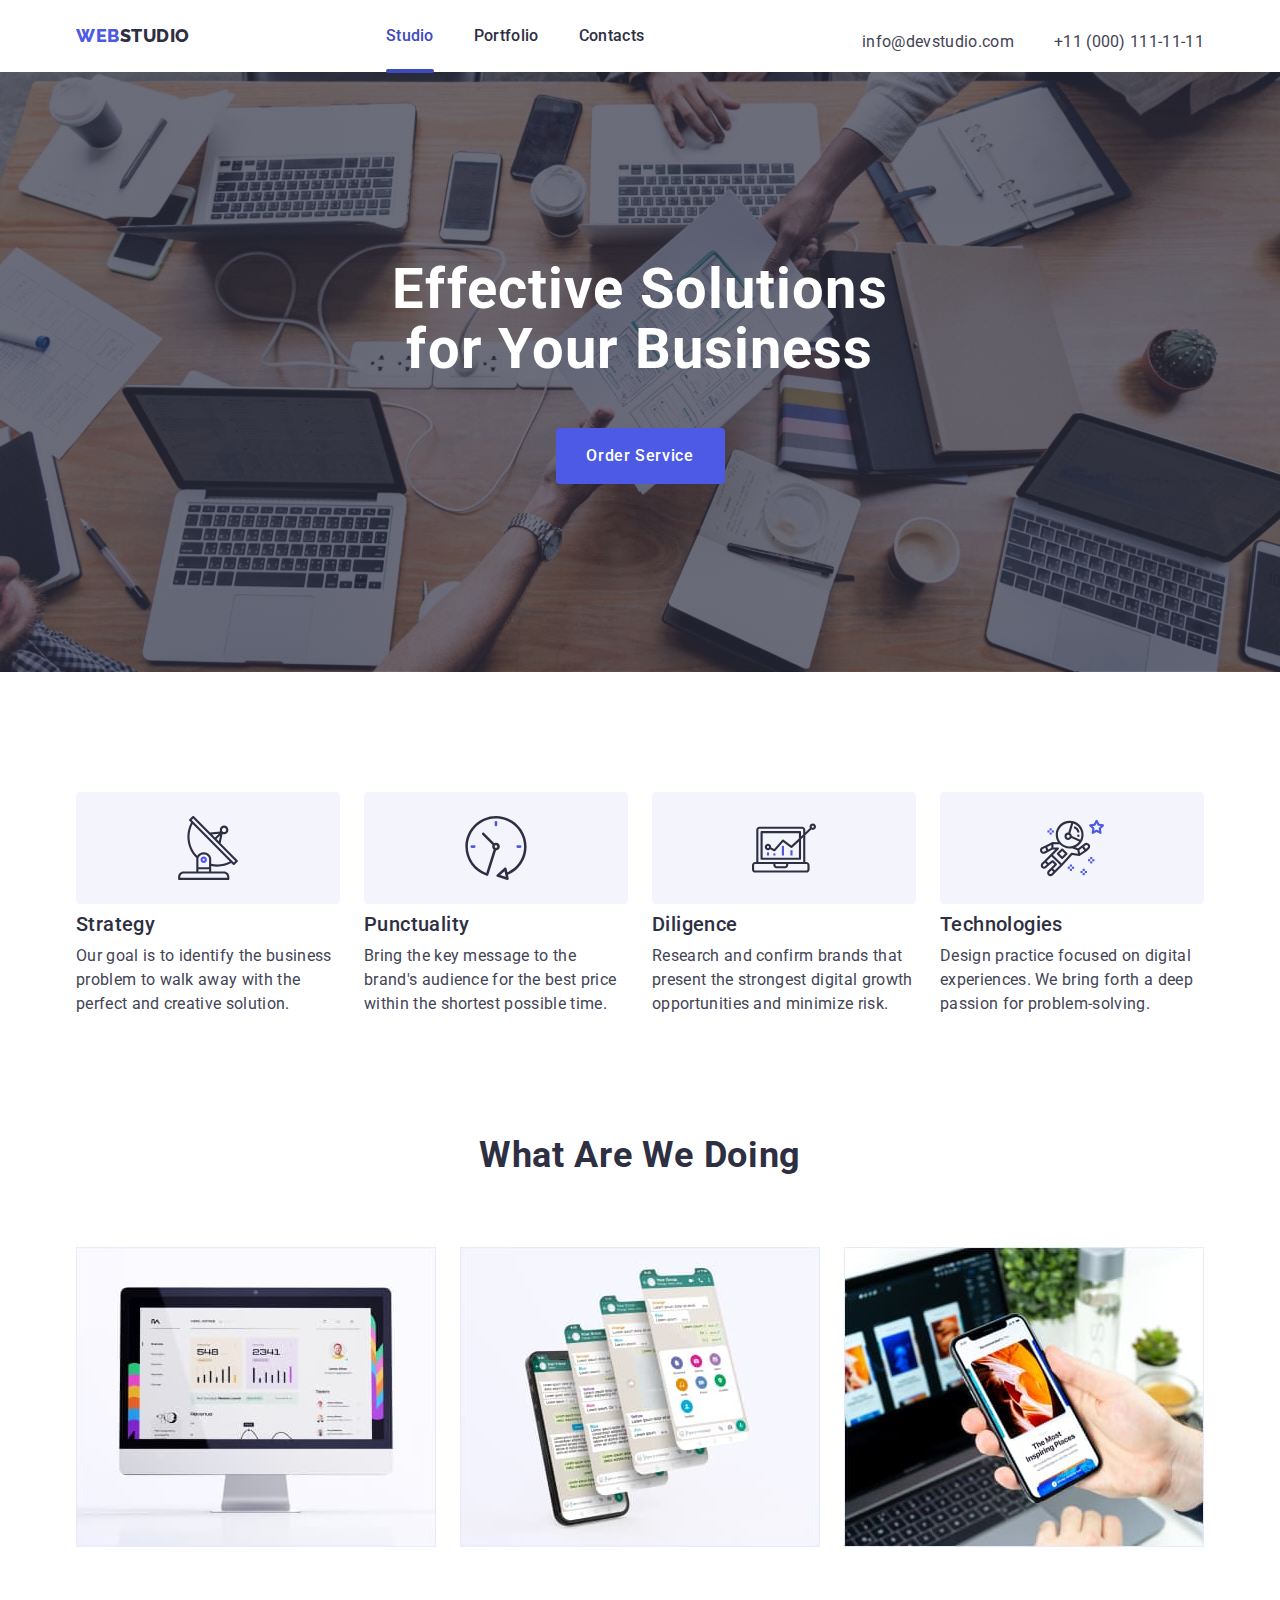
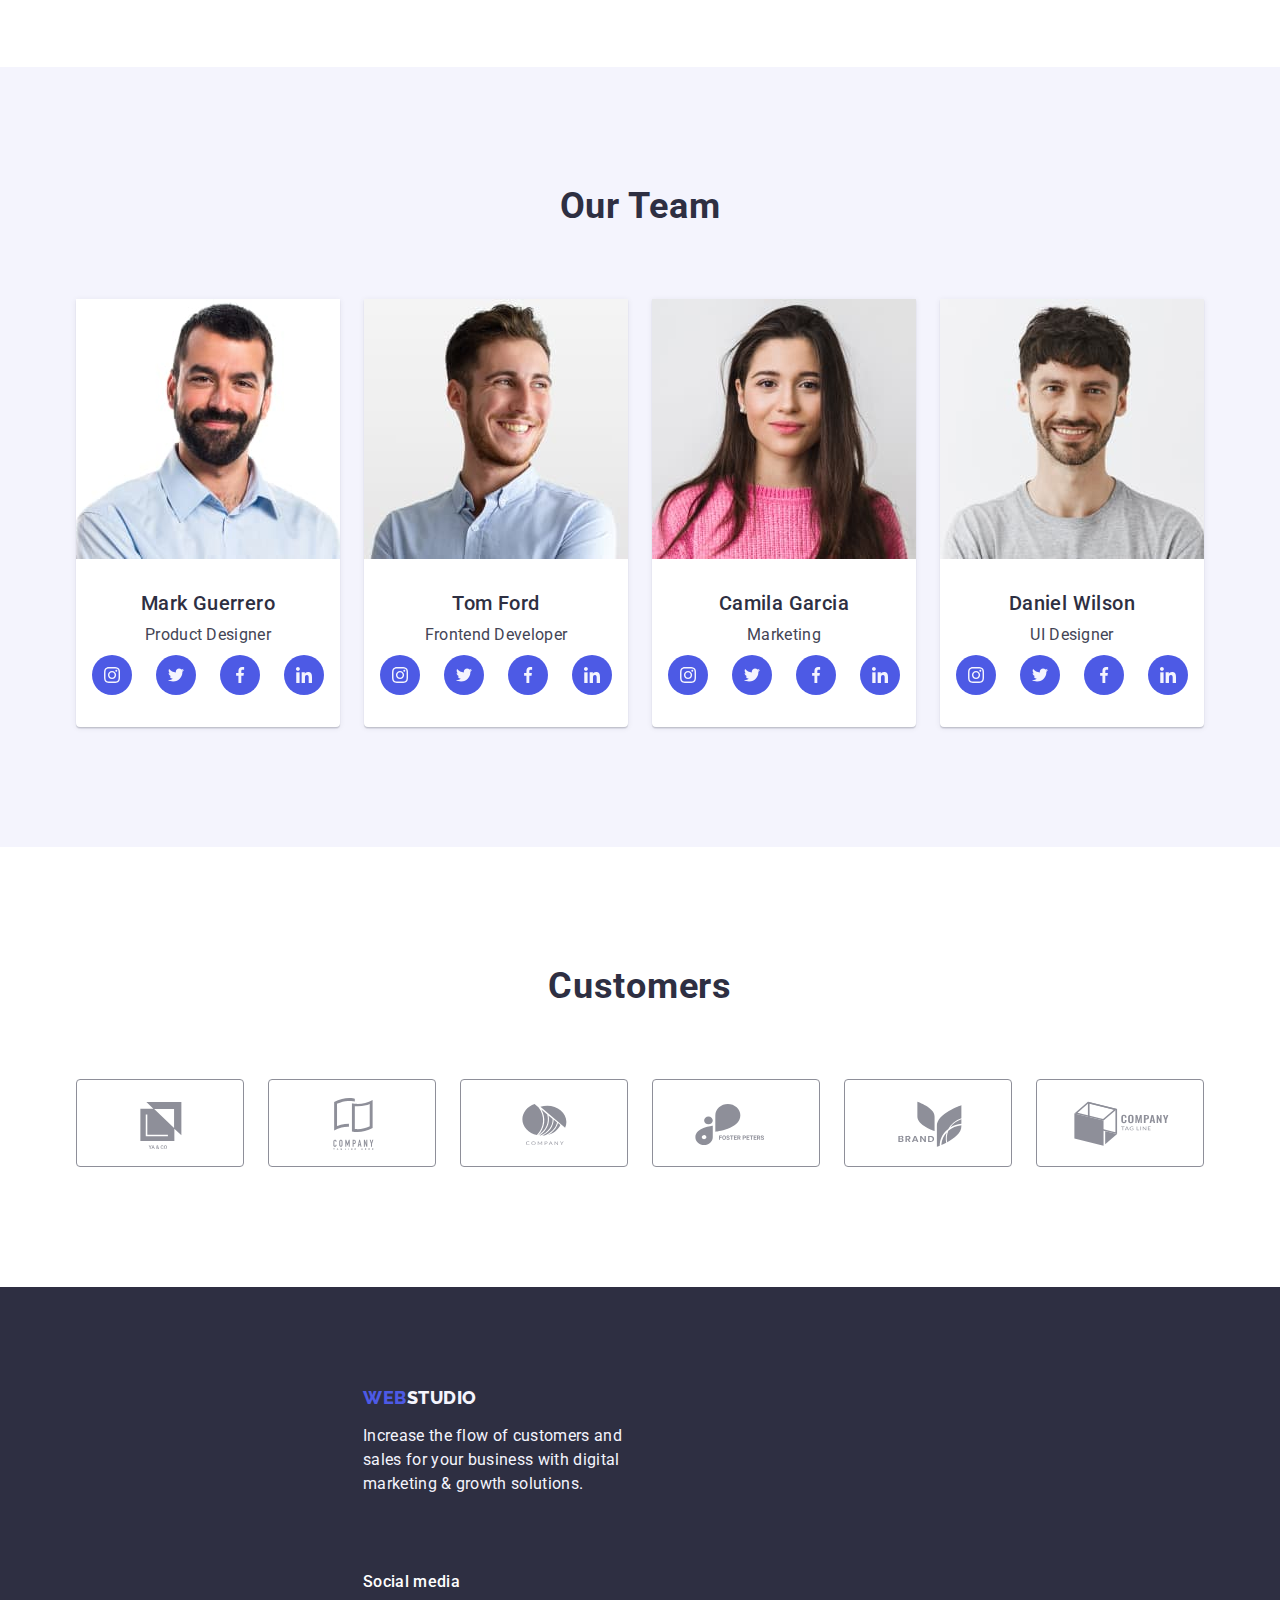
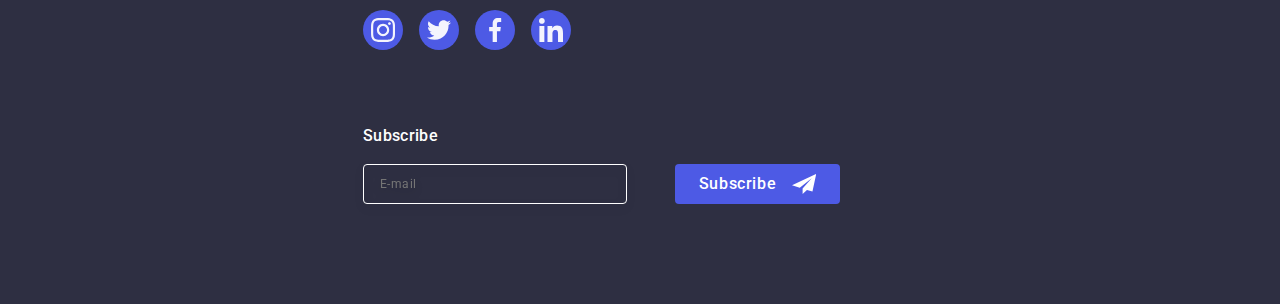
==== index.html @ 724fe76b "Main rep" ====
<!DOCTYPE html>
<html lang="en">
  <head>
    <meta charset="UTF-8" />
    <meta http-equiv="X-UA-Compatible" content="IE=edge" />
    <meta name="viewport" content="width=device-width, initial-scale=1.0" />
    <title>Studio</title>
    <link rel="preconnect" href="https://fonts.googleapis.com" />
    <link rel="preconnect" href="https://fonts.gstatic.com" crossorigin />
    <link
      href="https://fonts.googleapis.com/css2?family=Raleway:wght@800&family=Roboto:wght@400;500;700;900&display=swap"
      rel="stylesheet"
    />
    <link
      rel="stylesheet"
      href="https://cdnjs.cloudflare.com/ajax/libs/modern-normalize/1.1.0/modern-normalize.min.css"
    />
    <link rel="stylesheet" href="./css/style.css" />
  </head>
  <body>
    <!-- header  -->
    <header class="page-header">
      <div class="container page-header-container">
        <nav class="page-nav">
          <a href="./index.html" class="link logo"
            >Web<span class="part-logo">Studio</span></a
          >
          <ul class="list menu">
            <li class="menu-item">
              <a href="./index.html" class="link menu-link current">Studio</a>
            </li>
            <li class="menu-item">
              <a href="./portfolio.html" class="link menu-link">Portfolio</a>
            </li>
            <li class="menu-item">
              <a href="" class="link menu-link">Contacts</a>
            </li>
          </ul>
        </nav>
        <button
          type="button"
          class="mobile-menu-open-btn js-open-menu"
          aria-expanded="false"
          width="32"
          height="22"
        >
          <svg class="mobile-menu-open-btn-icon" width="32" height="22">
            <use href="./images/icons.svg#icon-openicon"></use>
          </svg>
        </button>
        <address class="contacts">
          <ul class="list page-contacts">
            <li class="menu-contact-item">
              <a href="mailto:info@devstudio.com" class="link menu-contact-link"
                >info@devstudio.com</a
              >
            </li>
            <li class="menu-contact-item">
              <a href="tel:+110001111111" class="link menu-contact-link"
                >+11 (000) 111-11-11</a
              >
            </li>
          </ul>
        </address>
      </div>
    </header>
    <div class="container mobile-menu js-menu-container">
      <div class="mobile-menu-container">
        <button
          class="mobile-menu-close-btn js-close-menu"
          width="24"
          heigh="24"
        >
          <svg class="mobile-menu-close-icon" width="8" heigh="8">
            <use href="/images/icons.svg#icon-cross"></use>
          </svg>
        </button>
        <div class="mobile-menu-nav">
          <ul class="list mobile-menu-head">
            <li class="mobile-menu-item">
              <a href="./index.html" class="link mobile-menu-link">Studio</a>
            </li>
            <li class="mobile-menu-item">
              <a href="./portfolio.html" class="link mobile-menu-link"
                >Portfolio</a
              >
            </li>
            <li class="mobile-menu-item">
              <a href="" class="link mobile-menu-link">Contacts</a>
            </li>
          </ul>
          <ul class="list mobile-page-contacts">
            <li class="mobile-menu-contact-item">
              <a
                href="tel:+110001111111"
                class="link mobile-menu-contact-tel-link"
                >+11 (000) 111-11-11</a
              >
            </li>
            <li class="mobile-menu-contact-item">
              <a
                href="mailto:info@devstudio.com"
                class="link mobile-menu-contact-mail-link"
                >info@devstudio.com</a
              >
            </li>
          </ul>
          <ul class="mobile-social-list list">
            <li class="mobile-social-list-item">
              <a href="" class="mobile-social-list-link">
                <svg class="mobile-social-list-icon" width="16" height="16">
                  <use href="./images/icons.svg#icon-instagram"></use>
                </svg>
              </a>
            </li>
            <li class="mobile-social-list-item">
              <a href="" class="mobile-social-list-link">
                <svg class="mobile-social-list-icon" width="16" height="16">
                  <use href="./images/icons.svg#icon-twitter"></use>
                </svg>
              </a>
            </li>
            <li class="mobile-social-list-item">
              <a href="" class="mobile-social-list-link">
                <svg class="mobile-social-list-icon" width="16" height="16">
                  <use href="./images/icons.svg#icon-facebook"></use>
                </svg>
              </a>
            </li>
            <li class="mobile-social-list-item">
              <a href="" class="mobile-social-list-link">
                <svg class="mobile-social-list-icon" width="16" height="16">
                  <use href="./images/icons.svg#icon-linkedin"></use>
                </svg>
              </a>
            </li>
          </ul>
        </div>
      </div>
    </div>
    <main class="main-part">
      <!-- hero section  -->

      <section class="hero-section">
        <div class="container page-hero-section">
          <h1 class="main-head">Effective Solutions for Your Business</h1>
          <button type="button" data-modal-open class="modal-button-main">
            Order Service
          </button>
        </div>
      </section>

      <!-- features section  -->

      <section class="second-head section">
        <div class="container features-container">
          <h2 class="sec-head visually-hidden">Our Features</h2>
          <ul class="list features-list">
            <li class="features-list-item">
              <div class="features-list-container">
                <svg class="features-icon" width="64" height="64">
                  <use href="./images/icons.svg#icon-antenna"></use>
                </svg>
              </div>
              <h3 class="list-head">Strategy</h3>
              <p class="text-descr">
                Our goal is to identify the business problem to walk away with
                the perfect and creative solution.
              </p>
            </li>
            <li class="features-list-item">
              <div class="features-list-container">
                <svg class="features-icon" width="64" height="64">
                  <use href="./images/icons.svg#icon-clock"></use>
                </svg>
              </div>
              <h3 class="list-head">Punctuality</h3>
              <p class="text-descr">
                Bring the key message to the brand's audience for the best price
                within the shortest possible time.
              </p>
            </li>
            <li class="features-list-item">
              <div class="features-list-container">
                <svg class="features-icon" width="64" height="64">
                  <use href="./images/icons.svg#icon-diagram"></use>
                </svg>
              </div>
              <h3 class="list-head">Diligence</h3>
              <p class="text-descr">
                Research and confirm brands that present the strongest digital
                growth opportunities and minimize risk.
              </p>
            </li>

            <li class="features-list-item">
              <div class="features-list-container">
                <svg class="features-icon" width="64" height="64">
                  <use href="./images/icons.svg#icon-astronaut"></use>
                </svg>
              </div>
              <h3 class="list-head">Technologies</h3>
              <p class="text-descr">
                Design practice focused on digital experiences. We bring forth a
                deep passion for problem-solving.
              </p>
            </li>
          </ul>
        </div>
      </section>

      <!-- What are we doing section  -->

      <section class="occup-section">
        <div class="container page-occup-list">
          <h2 class="sec-head">What are we doing</h2>
          <ul class="list occup-list">
            <li class="occup-list-item">
              <img
                srcset="
                  ./images/ouractions/Rectangle71.jpg    1x,
                  ./images/ouractions/Rectangle71@2x.jpg 2x
                "
                src="./images/ouractions/Rectangle71.jpg"
                alt="cmputer with diagrams"
                width="360"
                height="300"
              />
            </li>
            <li class="occup-list-item">
              <img
                srcset="
                  ./images/ouractions/img2.jpg    1x,
                  ./images/ouractions/img2@2x.jpg 2x
                "
                src="./images/ouractions/img2.jpg"
                alt="smartphone with chats"
                width="360"
                height="300"
              />
            </li>
            <li class="occup-list-item">
              <img
                srcset="
                  ./images/ouractions/img3.jpg    1x,
                  ./images/ouractions/img3@2x.jpg 2x
                "
                src="./images/ouractions/img3.jpg"
                alt="smartphone and laptop"
                width="360"
                height="300"
              />
            </li>
          </ul>
        </div>
      </section>

      <!-- Our Team section -->

      <section class="team-section section">
        <div class="container page-team-section">
          <h2 class="sec-head">Our Team</h2>
          <ul class="list team-list">
            <li class="team-list-item">
              <img
                srcset="./images/ourteam/MarkGuerrero@2x.jpg 2x"
                src="./images/ourteam/MarkGuerrero.jpg"
                class="team-list-img"
                alt="our product designer"
                width="264"
                height="260"
              />
              <div class="team-list-text">
                <h3 class="head-list">Mark Guerrero</h3>
                <p class="text-dscr">Product Designer</p>
                <ul class="social-list list">
                  <li class="social-list-item">
                    <a href="" class="social-list-link">
                      <svg class="social-list-icon" width="16" height="16">
                        <use href="./images/icons.svg#icon-instagram"></use>
                      </svg>
                    </a>
                  </li>
                  <li class="social-list-item">
                    <a href="" class="social-list-link">
                      <svg class="social-list-icon" width="16" height="16">
                        <use href="./images/icons.svg#icon-twitter"></use>
                      </svg>
                    </a>
                  </li>
                  <li class="social-list-item">
                    <a href="" class="social-list-link">
                      <svg class="social-list-icon" width="16" height="16">
                        <use href="./images/icons.svg#icon-facebook"></use>
                      </svg>
                    </a>
                  </li>
                  <li class="social-list-item">
                    <a href="" class="social-list-link">
                      <svg class="social-list-icon" width="16" height="16">
                        <use href="./images/icons.svg#icon-linkedin"></use>
                      </svg>
                    </a>
                  </li>
                </ul>
              </div>
            </li>
            <li class="team-list-item">
              <img
                srcset="./images/ourteam/TomFord@2x.jpg 2x"
                src="./images/ourteam/TomFord.jpg"
                class="team-list-img"
                alt="our frontend developer"
                width="264"
                height="260"
              />
              <div class="team-list-text">
                <h3 class="head-list">Tom Ford</h3>
                <p class="text-dscr">Frontend Developer</p>
                <ul class="social-list list">
                  <li class="social-list-item">
                    <a href="" class="social-list-link">
                      <svg class="social-list-icon" width="16" height="16">
                        <use href="./images/icons.svg#icon-instagram"></use>
                      </svg>
                    </a>
                  </li>
                  <li class="social-list-item">
                    <a href="" class="social-list-link">
                      <svg class="social-list-icon" width="16" height="16">
                        <use href="./images/icons.svg#icon-twitter"></use>
                      </svg>
                    </a>
                  </li>
                  <li class="social-list-item">
                    <a href="" class="social-list-link">
                      <svg class="social-list-icon" width="16" height="16">
                        <use href="./images/icons.svg#icon-facebook"></use>
                      </svg>
                    </a>
                  </li>
                  <li class="social-list-item">
                    <a href="" class="social-list-link">
                      <svg class="social-list-icon" width="16" height="16">
                        <use href="./images/icons.svg#icon-linkedin"></use>
                      </svg>
                    </a>
                  </li>
                </ul>
              </div>
            </li>
            <li class="team-list-item">
              <img
                srcset="./images/ourteam/CamilaGarcia@2x.jpg 2x"
                src="./images/ourteam/CamilaGarcia.jpg"
                class="team-list-img"
                alt="our marketing worker"
                width="264"
                height="260"
              />
              <div class="team-list-text">
                <h3 class="head-list">Camila Garcia</h3>
                <p class="text-dscr">Marketing</p>
                <ul class="social-list list">
                  <li class="social-list-item">
                    <a href="" class="social-list-link">
                      <svg class="social-list-icon" width="16" height="16">
                        <use href="./images/icons.svg#icon-instagram"></use>
                      </svg>
                    </a>
                  </li>
                  <li class="social-list-item">
                    <a href="" class="social-list-link">
                      <svg class="social-list-icon" width="16" height="16">
                        <use href="./images/icons.svg#icon-twitter"></use>
                      </svg>
                    </a>
                  </li>
                  <li class="social-list-item">
                    <a href="" class="social-list-link">
                      <svg class="social-list-icon" width="16" height="16">
                        <use href="./images/icons.svg#icon-facebook"></use>
                      </svg>
                    </a>
                  </li>
                  <li class="social-list-item">
                    <a href="" class="social-list-link">
                      <svg class="social-list-icon" width="16" height="16">
                        <use href="./images/icons.svg#icon-linkedin"></use>
                      </svg>
                    </a>
                  </li>
                </ul>
              </div>
            </li>
            <li class="team-list-item">
              <img
                srcset="./images/ourteam/DanielWilson@2x.jpg 2x"
                src="./images/ourteam/DanielWilson.jpg"
                class="team-list-img"
                alt="our UI designer"
                width="264"
                height="260"
              />
              <div class="team-list-text">
                <h3 class="head-list">Daniel Wilson</h3>
                <p class="text-dscr">UI Designer</p>
                <ul class="social-list list">
                  <li class="social-list-item">
                    <a href="" class="social-list-link">
                      <svg class="social-list-icon" width="16" height="16">
                        <use href="./images/icons.svg#icon-instagram"></use>
                      </svg>
                    </a>
                  </li>
                  <li class="social-list-item">
                    <a href="" class="social-list-link">
                      <svg class="social-list-icon" width="16" height="16">
                        <use href="./images/icons.svg#icon-twitter"></use>
                      </svg>
                    </a>
                  </li>
                  <li class="social-list-item">
                    <a href="" class="social-list-link">
                      <svg class="social-list-icon" width="16" height="16">
                        <use href="./images/icons.svg#icon-facebook"></use>
                      </svg>
                    </a>
                  </li>
                  <li class="social-list-item">
                    <a href="" class="social-list-link">
                      <svg class="social-list-icon" width="16" height="16">
                        <use href="./images/icons.svg#icon-linkedin"></use>
                      </svg>
                    </a>
                  </li>
                </ul>
              </div>
            </li>
          </ul>
        </div>

        <!-- Customer setion -->
      </section>
      <section class="section customer-container">
        <div class="container">
          <h2 class="sec-head">Customers</h2>
          <ul class="customer-list list">
            <li class="customer-list-item">
              <a href="" class="customer-list-link">
                <svg class="logo-svg" width="104" height="56">
                  <use href="./images/icons.svg#icon-logo-yago"></use>
                </svg>
              </a>
            </li>
            <li class="customer-list-item">
              <a href="" class="customer-list-link">
                <svg class="logo-svg" width="104" height="56">
                  <use href="./images/icons.svg#icon-logo-taglinehere"></use>
                </svg>
              </a>
            </li>
            <li class="customer-list-item">
              <a href="" class="customer-list-link">
                <svg class="logo-svg" width="104" height="56">
                  <use href="./images/icons.svg#icon-Logo-company"></use>
                </svg>
              </a>
            </li>
            <li class="customer-list-item">
              <a href="" class="customer-list-link">
                <svg class="logo-svg" width="104" height="56">
                  <use href="./images/icons.svg#icon-Logo-fosterpeters"></use>
                </svg>
              </a>
            </li>
            <li class="customer-list-item">
              <a href="" class="customer-list-link">
                <svg class="logo-svg" width="104" height="56">
                  <use href="./images/icons.svg#icon-Logo-brand"></use>
                </svg>
              </a>
            </li>
            <li class="customer-list-item">
              <a href="" class="customer-list-link">
                <svg class="logo-svg" width="104" height="56">
                  <use href="./images/icons.svg#icon-Logo-tagline"></use>
                </svg>
              </a>
            </li>
          </ul>
        </div>
      </section>
    </main>

    <!-- footer with logo -->

    <footer class="footer-section">
      <div class="container footer-container">
        <div class="page-footer-section">
          <a href="./index.html" class="link logo-footer"
            >Web<span class="part-logo-footer">Studio</span></a
          >
          <p class="text-descr-footer color-footer">
            Increase the flow of customers and sales for your business with
            digital marketing & growth solutions.
          </p>
        </div>
        <div class="second-container-footer">
          <p class="second-text-footer">Social media</p>
          <ul class="social-list list">
            <li class="social-list-item">
              <a href="" class="social-list-link">
                <svg class="social-list-icon" width="24" height="24">
                  <use href="./images/icons.svg#icon-instagram"></use>
                </svg>
              </a>
            </li>
            <li class="social-list-item">
              <a href="" class="social-list-link">
                <svg class="social-list-icon" width="24" height="24">
                  <use href="./images/icons.svg#icon-twitter"></use>
                </svg>
              </a>
            </li>
            <li class="social-list-item">
              <a href="" class="social-list-link">
                <svg class="social-list-icon" width="24" height="24">
                  <use href="./images/icons.svg#icon-facebook"></use>
                </svg>
              </a>
            </li>
            <li class="social-list-item">
              <a href="" class="social-list-link">
                <svg class="social-list-icon" width="24" height="24">
                  <use href="./images/icons.svg#icon-linkedin"></use>
                </svg>
              </a>
            </li>
          </ul>
        </div>
        <div class="footer-form-cont">
          <p class="footer-form-field-descr">Subscribe</p>
          <form class="footer-form">
            <label class="footer-form-field-wrap" for="user-mail">
              <input
                id="user-mail"
                class="footer-form-input"
                type="email"
                name="user-mail"
                required
                placeholder="E-mail"
              />
            </label>
            <button class="footer-form-submit-but" type="submit">
              Subscribe
              <svg class="footer-form-button-icon" width="24" height="24">
                <use href="./images/icons.svg#icon-send"></use>
              </svg>
            </button>
          </form>
        </div>
      </div>
    </footer>

    <!-- Modal window  -->

    <div class="backdrop is-hidden" data-modal>
      <div class="modal">
        <button type="button" data-modal-close class="modal-window-button">
          <svg class="modal-close-svg" width="8" height="8">
            <use href="./images/icons.svg#icon-cross"></use>
          </svg>
        </button>
        <p class="modal-header">
          Leave your contacts and we will call you back
        </p>
        <form class="contact-form">
          <div class="contact-form-wrp">
            <label class="contact-form-field-wrap" for="user-name">Name</label>
            <div class="contact-form-field-descr">
              <input
                id="user-name"
                class="contact-form-input"
                type="text"
                name="user-name"
                required
                pattern="[a-zA-Zа-яА-ЯіІїЇґҐєЄ']+"
              />
              <svg class="contact-form-icon" width="18" height="24">
                <use href="./images/icons.svg#icon-name"></use>
              </svg>
            </div>
          </div>
          <div class="contact-form-wrp">
            <label class="contact-form-field-wrap" for="user-tel">Phone</label>
            <div class="contact-form-field-descr">
              <input
                id="user-tel"
                class="contact-form-input"
                type="tel"
                name="user-tel"
                pattern="[0-9]{3}-[0-9]{3}-[0-9]{2}-[0-9]{2}"
                title="xxx-xxx-xx-xx"
              />
              <svg class="contact-form-icon" width="18" height="24">
                <use href="./images/icons.svg#icon-phone"></use>
              </svg>
            </div>
          </div>
          <div class="contact-form-wrp">
            <label class="contact-form-field-wrap" for="user-email"
              >Email</label
            >
            <div class="contact-form-field-descr">
              <input
                id="user-email"
                class="contact-form-input"
                type="email"
                name="user-email"
                required
              />
              <svg class="contact-form-icon" width="18" height="24">
                <use href="./images/icons.svg#icon-email"></use>
              </svg>
            </div>
          </div>
          <div class="contact-form-comment-wrp">
            <label class="contact-form-field-wrap" for="user-comment"
              >Comment</label
            >
            <textarea
              class="contact-form-message"
              id="user-comment"
              name="user-comment"
              placeholder="Text input"
            ></textarea>
          </div>
          <div class="contact-form-field-descr">
            <input
              class="contact-form-checkbox visually-hidden"
              id="user-privacy"
              type="checkbox"
              name="user-privacy"
              value="true"
              required
            />
            <label for="user-privacy" class="contact-form-checkbox-wrap">
              <span class="contact-form-checkbox-text">
                <svg class="contact-form-check-icon" width="10" height="8">
                  <use
                    class="contact-form-check-mark-icon"
                    href="./images/icons.svg#icon-check"
                  ></use>
                </svg>
              </span>
              I accept the terms and conditions of the
              <a class="policy-link" href="#"> Privacy Policy</a>
            </label>
          </div>
          <button class="contact-form-submit-but" type="submit">Send</button>
        </form>
      </div>
    </div>
    <script src="js/modal.js"></script>
    <script src="js/mobile-menu.js"></script>
  </body>
</html>
---- css/style.css ----
:root {
  --head-color: #2e2f42;
  --text-color: #434455;
  --sub-text-color: #8e8f99;
  --primary-brand-color: #4d5ae5;
  --pressed-state-color: #404bbf;
  --light-back-color: #f4f4fd;
  --modal-background-color: #fcfcfc;
  --white-color: #ffffff;
  --Green-hover: #31d0aa;
  --modal-window-button: #e7e9fc;
}

.visually-hidden {
  position: absolute;
  width: 1px;
  height: 1px;
  margin: -1px;
  padding: 0;
  overflow: hidden;
  border: 0;
  clip: rect(0 0 0 0);
}

.list {
  list-style: none;
}

.link {
  text-decoration: none;
}

button {
  cursor: pointer;
}

h1,
h2,
h3,
h4,
h5,
h6,
p {
  margin-top: 0;
  margin-bottom: 0;
}

ul,
ol {
  margin-top: 0;
  margin-bottom: 0;
  padding-left: 0;
}

img {
  display: block;
}

.container {
  padding-right: 15px;
  padding-left: 15px;
}

@media screen and (max-width: 767px) {
  .container {
    width: 428px;
    padding-left: 16px;
    padding-right: 16px;
    margin-right: auto;
    margin-left: auto;
  }

  .section {
    padding-top: 96px;
    padding-bottom: 96px;
  }
}

@media screen and (min-width: 768px) {
  .container {
    width: 768px;
    padding-right: 16px;
    padding-left: 16px;
  }

  .section {
    padding-top: 96px;
    padding-bottom: 96px;
  }
}

@media screen and (min-width: 1158px) {
  .container {
    width: 1158px;
    padding-right: 15px;
    padding-left: 15px;
  }

  .section {
    padding-top: 120px;
    padding-bottom: 120px;
  }
}

.container {
  margin-left: auto;
  margin-right: auto;
}

body {
  font-family: "Roboto", sans-serif;
  background-color: var(--white-color);
  color: var(--text-color);
}
.is-hidden {
  opacity: 0;
  visibility: hidden;
  pointer-events: none;
}

/* Header  */

@media screen and (max-width: 767px) {
  /* Header  */

  .menu {
    display: none;
  }

  .mobile-menu-container {
    position: relative;
  }

  .mobile-menu-open-btn {
    stroke: var(--head-color);
    display: flex;
    justify-content: center;
    align-items: center;
    border: none;
    padding: 0;
    margin: 0;
    background-color: transparent;
    line-height: 0;
  }

  .mobile-menu.is-open {
    opacity: 1;
    visibility: visible;
    pointer-events: auto;
  }

  .mobile-menu-close-btn {
    position: absolute;
    top: 24px;
    right: 23px;
    display: flex;
    align-items: center;
    justify-content: center;
    width: 24px;
    height: 24px;
    border: 1px solid var(--head-color);
    border-radius: 50%;
    background-color: var(--modal-window-button);
    padding: 0;
  }

  .mobile-menu {
    position: fixed;
    top: 0;
    right: 0;
    width: 100%;
    height: 100%;
    background-color: var(--white-color);
    opacity: 0;
    visibility: hidden;
    pointer-events: none;
  }

  .contacts {
    display: none;
  }

  .logo {
    font-family: "Raleway", sans-serif;
    font-weight: 800;
    font-size: 18px;
    line-height: 1.17;
    letter-spacing: 0.03em;
    text-transform: uppercase;

    color: var(--primary-brand-color);
  }

  .part-logo {
    color: var(--head-color);
  }

  .mobile-menu-link {
    font-weight: 500;
    font-size: 36px;
    line-height: 1.28;
    letter-spacing: 0.02em;
    color: var(--head-color);
    display: block;
    padding-bottom: 24px;
    position: relative;
    transition: color 250ms cubic-bezier(0.4, 0, 0.2, 1);
  }

  .mobile-menu-link:hover,
  .mobile-menu-link:focus {
    color: var(--pressed-state-color);
  }

  .menu-contact-link {
    font-style: normal;
    font-size: 36px;
    line-height: 1.28;
    letter-spacing: 0.02em;
    transition: color 250ms cubic-bezier(0.4, 0, 0.2, 1);
    color: var(--text-color);
  }

  .menu-contact-link:hover,
  .menu-contact-link:focus {
    color: var(--pressed-state-color);
  }

  .mobile-menu-head {
    padding-top: 80px;
    padding-left: 40px;
  }
  .mobile-menu-contact-mail-link {
    font-family: "Roboto";
    font-style: normal;
    font-weight: 500;
    font-size: 20px;
    line-height: 1.2;
    letter-spacing: 0.02em;

    color: var(--text-color);
  }

  .mobile-menu-contact-item {
    margin-top: 40px;
  }

  .mobile-menu-contact-tel-link {
    font-family: "Roboto";
    font-style: normal;
    font-weight: 700;
    font-size: 36px;
    line-height: 1.11;
    letter-spacing: 0.02em;

    color: var(--primary-brand-color);
  }

  .mobile-social-list {
    display: flex;
    gap: 56px;
  }

  .mobile-page-contacts {
    margin-top: 284px;
    padding-left: 40px;
  }

  .mobile-social-list {
    margin-top: 48px;
    padding-left: 40px;
    gap: 56px;
  }

  .mobile-social-list-icon {
    fill: var(--light-back-color);
  }

  .mobile-social-list-link {
    display: flex;
    justify-content: center;
    align-items: center;
    width: 40px;
    height: 40px;
    border-radius: 50%;
    background-color: var(--primary-brand-color);
    transition: background-color 250ms cubic-bezier(0.4, 0, 0.2, 1);
  }

  /* Hero section  */

  .hero-section {
    background-image: linear-gradient(
        rgba(46, 47, 66, 0.7),
        rgba(46, 47, 66, 0.7)
      ),
      url(/images/hero/bg-mobile.jpg);
    margin-right: auto;
    margin-left: auto;
    background-repeat: no-repeat;
    background-size: cover;
    background-position: center;
    background-color: var(--head-color);
    padding-top: 112px;
    padding-bottom: 112px;
    padding: 112px 0;
    max-width: 1440px;
    max-height: 432px;
  }

  .main-head {
    text-align: center;
    font-weight: 700;
    font-size: 36px;
    line-height: 1.11;
    letter-spacing: 0.02em;
    max-width: 320px;
    margin-left: auto;
    margin-right: auto;

    color: var(--white-color);
  }

  .modal-button-main {
    background-color: var(--primary-brand-color);
    color: var(--white-color);
    font-family: "Roboto", sans-serif;
    font-weight: 500;
    font-size: 16px;
    line-height: 1.5;
    letter-spacing: 0.04em;
    cursor: pointer;
    display: block;
    text-align: center;
    border: none;
    min-width: 169px;
    height: 56px;
    margin-left: auto;
    margin-right: auto;
    margin-top: 88px;
    border-radius: 4px;
    box-shadow: 0px 4px 4px rgba(0, 0, 0, 0.15);
    transition-property: background-color;
    transition-duration: 250ms;
    transition-timing-function: cubic-bezier(0.4, 0, 0.2, 1);
  }

  .modal-button-main:hover,
  .modal-button-main:focus {
    background-color: var(--pressed-state-color);
  }

  .page-header {
    padding-top: 24px;
    padding-bottom: 24px;
  }

  /* features section  */

  .features-icon {
    display: none;
  }

  .features-list {
    display: flex;
    flex-direction: column-reverse;
    gap: 72px;
  }

  .list-head {
    font-family: "Roboto";
    font-style: normal;
    font-weight: 700;
    font-size: 36px;
    line-height: 1.11;
    text-align: center;
    letter-spacing: 0.02em;
    text-transform: capitalize;
    margin-bottom: 8px;

    color: var(--head-color);
  }

  .text-descr {
    font-family: "Roboto";
    font-style: normal;
    font-weight: 500;
    font-size: 16px;
    line-height: 1.5;
    letter-spacing: 0.02em;

    color: var(--text-color);
  }

  .occup-section {
    display: none;
  }

  /* Our team section  */

  .team-section {
    background-color: var(--light-back-color);
  }

  .page-team-section {
    display: block;
    background-color: var(--light-back-color);
  }

  .sec-head {
    font-family: "Roboto";
    font-style: normal;
    font-weight: 700;
    font-size: 36px;
    line-height: 1.11;
    text-align: center;
    letter-spacing: 0.02em;
    margin-bottom: 72px;

    color: var(--head-color);
  }

  .team-list {
    display: flex;
    flex-wrap: wrap;
    justify-content: center;
    row-gap: 72px;
  }

  .team-list-item {
    background-color: var(--white-color);
    width: 264px;
    border-radius: 0px 0px 4px 4px;
    box-shadow: 0px 1px 6px rgba(46, 47, 66, 0.08),
      0px 1px 1px rgba(46, 47, 66, 0.16), 0px 2px 1px rgba(46, 47, 66, 0.08);
  }

  .team-list-text {
    display: block;
    padding: 32px 0;
    width: 100%;
  }

  .head-list {
    font-weight: 500;
    font-size: 20px;
    line-height: 1.2;
    text-align: center;
    letter-spacing: 0.02em;
    margin-bottom: 8px;

    color: var(--head-color);
  }

  .text-dscr {
    font-weight: 400;
    font-size: 16px;
    line-height: 1.5;
    text-align: center;
    letter-spacing: 0.02em;
    margin-bottom: 8px;

    color: var(--text-color);
  }

  .social-list {
    display: flex;
    justify-content: center;
    gap: 24px;
  }

  .social-list-link {
    display: flex;
    justify-content: center;
    align-items: center;
    width: 40px;
    height: 40px;
    border-radius: 50%;
    background-color: var(--primary-brand-color);
    transition: background-color 250ms cubic-bezier(0.4, 0, 0.2, 1);
  }

  .social-list-link:hover,
  .social-list-link:focus {
    background-color: var(--pressed-state-color);
  }

  .social-list-icon {
    fill: var(--light-back-color);
  }

  .description {
    font-size: 16px;
    line-height: 1.5;
    letter-spacing: 0.02em;

    color: var(--text-color);
  }

  .team-list-item {
    background-color: var(--white-color);
    width: 264;
    border-radius: 0px 0px 4px 4px;
    box-shadow: 0px 1px 6px rgba(46, 47, 66, 0.08),
      0px 1px 1px rgba(46, 47, 66, 0.16), 0px 2px 1px rgba(46, 47, 66, 0.08);
  }

  .second-container-footer .social-list {
    display: flex;
    justify-content: center;
    gap: 16px;
  }

  /* Customer section */

  .customer-list {
    display: flex;
    flex-wrap: wrap;
    gap: 72px 16px;
    justify-content: center;
    align-items: center;
  }

  .customer-list-link {
    border: 1px solid var(--sub-text-color);
    border-radius: 4px;
    width: 168px;
    height: 88px;
    display: flex;
    justify-content: center;
    align-items: center;
    color: var(--sub-text-color);
    transition: border-color 250ms cubic-bezier(0.4, 0, 0.2, 1),
      color 250ms cubic-bezier(0.4, 0, 0.2, 1);
  }

  .customer-list-link:hover,
  .customer-list-link:focus {
    border: 1px solid var(--pressed-state-color);
    color: var(--pressed-state-color);
  }

  .logo-svg {
    fill: currentColor;
  }

  .logo-svg:hover,
  .logo-svg:focus {
    fill: var(--pressed-state-color);
  }

  /* Footer  */

  .footer-section {
    background-color: var(--head-color);
    padding: 100px 0;
  }

  .footer-container {
    display: flex;
    flex-wrap: wrap;
    width: 584px;
    gap: 74px 24px;
  }

  .page-footer-section {
    display: block;
    margin-right: 120px;
  }

  .logo-footer {
    font-family: "Raleway", sans-serif;
    font-weight: 800;
    font-size: 18px;
    line-height: 1.17;
    letter-spacing: 0.03em;
    text-transform: uppercase;
    display: inline-block;
    margin-bottom: 16px;

    color: var(--primary-brand-color);
  }

  .part-logo-footer {
    color: var(--light-back-color);
  }

  .text-descr-footer {
    font-size: 16px;
    line-height: 1.5;
    letter-spacing: 0.02em;
    color: var(--text-color);
    max-width: 264px;
  }

  .color-footer {
    color: var(--light-back-color);
  }

  .second-container-footer {
    display: inline;
    width: 208px;
  }

  .second-text-footer {
    font-weight: 500;
    font-size: 16px;
    line-height: 1.5;
    letter-spacing: 0.02em;
    color: var(--white-color);
    margin-bottom: 16px;
  }

  .social-list {
    display: flex;
    justify-content: center;
    gap: 16px;
  }

  .social-list-link {
    display: flex;
    justify-content: center;
    align-items: center;
    width: 40px;
    height: 40px;
    border-radius: 50%;
    background-color: var(--primary-brand-color);
    transition: background-color 250ms cubic-bezier(0.4, 0, 0.2, 1);
  }

  .social-list-link:hover,
  .social-list-link:focus {
    background-color: var(--pressed-state-color);
  }

  .social-list-icon {
    fill: var(--light-back-color);
  }

  /* Footer-form  */

  .footer-form-cont {
    display: flex;
    flex-wrap: wrap;
  }

  .footer-form-field-descr {
    font-weight: 500;
    font-size: 16px;
    line-height: 1.5;
    letter-spacing: 0.02em;
    margin-bottom: 16px;
    color: var(--white-color);
  }

  .footer-form {
    display: flex;
    align-items: center;
    justify-content: center;
    gap: 24px;
  }

  .footer-form-field-wrap {
    margin-right: 24px;
  }

  .footer-form-input {
    width: 264px;
    height: 40px;
    border: 1px solid var(--white-color);
    background-color: transparent;
    font-size: 12px;
    line-height: 1.5;
    letter-spacing: 0.04em;
    padding-left: 16px;
    filter: drop-shadow(0px 4px 4px rgba(0, 0, 0, 0.15));
    border-radius: 4px;
    color: var(--white-color);
  }

  .footer-form-submit-but {
    min-width: 165px;
    height: 40px;
    display: flex;
    justify-content: center;
    align-items: center;
    font-family: "Roboto", sans-serif;
    font-size: 16px;
    font-weight: 500;
    line-height: 1.5;
    letter-spacing: 0.04em;
    color: var(--white-color);
    cursor: pointer;
    background-color: var(--primary-brand-color);
    border: none;
    border-radius: 4px;
    fill: var(--white-color);
  }

  .footer-form-button-icon {
    margin-left: 16px;
  }

  .logo-svg {
    fill: currentColor;
  }

  .logo-svg:hover,
  .logo-svg:focus {
    fill: var(--pressed-state-color);
  }

  .page-footer-section {
    display: block;
    margin-right: 120px;
  }

  .second-container-footer .social-list .social-list-link:hover,
  .second-container-footer .social-list .social-list-link:focus {
    background-color: var(--Green-hover);
  }
}

.page-header-container {
  display: flex;
  justify-content: space-between;
  align-items: center;
}

@media screen and (min-width: 768px) {
  /* Header  */

  .mobile-menu-open-btn {
    display: none;
  }

  .mobile-menu {
    display: none;
  }

  .page-nav {
    display: flex;
    align-items: center;
    column-gap: 120px;
  }

  .menu {
    display: flex;
    gap: 40px;
  }

  .menu-link {
    font-weight: 500;
    font-size: 16px;
    line-height: 1.5;
    letter-spacing: 0.02em;
    color: var(--head-color);
    display: block;
    padding: 24px 0;
    position: relative;
    transition: color 250ms cubic-bezier(0.4, 0, 0.2, 1);
  }

  .menu-link:hover,
  .menu-link:focus {
    color: var(--pressed-state-color);
  }

  .logo {
    font-family: "Raleway", sans-serif;
    font-weight: 800;
    font-size: 18px;
    line-height: 1.17;
    letter-spacing: 0.03em;
    text-transform: uppercase;

    color: var(--primary-brand-color);
  }

  .part-logo {
    color: var(--head-color);
  }

  .menu-contact-link {
    font-style: normal;
    font-size: 12px;
    line-height: 1.16;
    letter-spacing: 0.04em;
    transition: color 250ms cubic-bezier(0.4, 0, 0.2, 1);
    color: var(--text-color);
  }

  .menu-contact-link:hover,
  .menu-contact-link:focus {
    color: var(--pressed-state-color);
  }

  .menu-contact-item {
    margin-top: 12px;
  }

  .current {
    color: var(--pressed-state-color);
  }

  .current::after {
    content: "";
    display: block;
    position: absolute;
    left: 0;
    bottom: -1px;
    width: 100%;
    height: 4px;
    background-color: var(--pressed-state-color);
    border-radius: 2px;
  }

  /* Hero section */

  .hero-section {
    background-image: linear-gradient(
        rgba(46, 47, 66, 0.7),
        rgba(46, 47, 66, 0.7)
      ),
      url(/images/hero/bg-tablet.jpg);
    margin-right: auto;
    margin-left: auto;
    background-repeat: no-repeat;
    background-size: cover;
    background-position: center;
    background-color: var(--head-color);
    max-height: 436px;
    padding: 112px 0;
    max-width: 1440px;
  }

  .main-head {
    text-align: center;
    font-weight: 700;
    font-size: 56px;
    line-height: 1.07;
    letter-spacing: 0.02em;
    max-width: 496px;
    margin-left: auto;
    margin-right: auto;

    color: var(--white-color);
  }

  .modal-button-main {
    font-family: "Roboto", sans-serif;
    font-weight: 500;
    font-size: 16px;
    line-height: 1.5;
    letter-spacing: 0.04em;
    display: block;
    border-radius: 4px;
    height: 56px;
    min-width: 169px;
    margin-left: auto;
    margin-right: auto;
    display: block;
    text-align: center;
    margin-top: 36px;
    transition: background-color 250ms cubic-bezier(0.4, 0, 0.2, 1);

    border: none;
    color: var(--white-color);
    background-color: var(--primary-brand-color);
  }

  .modal-button-main:hover,
  .modal-button-main:focus {
    background-color: var(--pressed-state-color);
  }

  /* features section  */

  .features-list {
    display: flex;
    gap: 24px;
  }

  .features-icon {
    display: none;
  }

  .features-list {
    display: flex;
    flex-wrap: wrap;
    column-gap: 24px;
  }

  .list-head {
    font-family: "Roboto";
    font-style: normal;
    font-weight: 700;
    font-size: 36px;
    line-height: 1.11;
    letter-spacing: 0.02em;
    max-width: 264px;
    margin-bottom: 8px;

    color: var(--head-color);
  }

  .text-descr {
    font-family: "Roboto";
    font-style: normal;
    font-weight: 500;
    font-size: 16px;
    line-height: 1.5;
    letter-spacing: 0.02em;
    max-width: 356px;

    color: var(--text-color);
  }

  .occup-section {
    display: none;
  }

  /* Our team section  */

  .team-section {
    background-color: var(--light-back-color);
  }

  .page-team-section {
    display: flex;
    flex-direction: column;
    background-color: var(--light-back-color);
  }
  .page-team-section {
    display: flex;
    flex-direction: column;
    background-color: var(--light-back-color);
  }

  .sec-head {
    text-align: center;
    font-weight: 700;
    font-size: 36px;
    line-height: 1.1;
    letter-spacing: 0.02em;
    text-transform: capitalize;
    margin-bottom: 72px;

    color: var(--head-color);
  }

  .team-list {
    display: flex;
    flex-wrap: wrap;
    justify-content: center;
    gap: 64px 24px;
  }

  .team-list-item {
    background-color: var(--white-color);
    width: 264px;
    border-radius: 0px 0px 4px 4px;
    box-shadow: 0px 1px 6px rgba(46, 47, 66, 0.08),
      0px 1px 1px rgba(46, 47, 66, 0.16), 0px 2px 1px rgba(46, 47, 66, 0.08);
  }

  .team-list-text {
    padding: 32px 0;
  }

  .head-list {
    text-align: center;
    font-weight: 500;
    font-size: 20px;
    line-height: 1.2;
    letter-spacing: 0.02em;
    margin-bottom: 8px;

    color: var(--head-color);
  }

  .text-dscr {
    text-align: center;
    font-style: normal;
    font-weight: 400;
    font-size: 16px;
    line-height: 1.5;
    letter-spacing: 0.02em;
    margin-bottom: 8px;

    color: var(--text-color);
  }

  .social-list {
    display: flex;
    justify-content: center;
    gap: 24px;
  }

  .social-list-link {
    display: flex;
    justify-content: center;
    align-items: center;
    width: 40px;
    height: 40px;
    border-radius: 50%;
    background-color: var(--primary-brand-color);
    transition: background-color 250ms cubic-bezier(0.4, 0, 0.2, 1);
  }

  .social-list-link:hover,
  .social-list-link:focus {
    background-color: var(--pressed-state-color);
  }

  .social-list-icon {
    fill: var(--light-back-color);
  }

  .social-list {
    display: flex;
    justify-content: center;
    gap: 16px;
  }

  /* Customer section */

  .customer-list {
    display: flex;
    flex-wrap: wrap;
    gap: 72px 24px;
    justify-content: center;
    align-items: center;
  }

  .customer-list-link {
    border: 1px solid var(--sub-text-color);
    border-radius: 4px;
    width: 168px;
    height: 88px;
    display: flex;
    justify-content: center;
    align-items: center;
    color: var(--sub-text-color);
    transition: border-color 250ms cubic-bezier(0.4, 0, 0.2, 1),
      color 250ms cubic-bezier(0.4, 0, 0.2, 1);
  }

  .customer-list-link:hover,
  .customer-list-link:focus {
    border: 1px solid var(--pressed-state-color);
    color: var(--pressed-state-color);
  }

  /* Footer  */

  .footer-section {
    background-color: var(--head-color);
    padding: 100px 0;
  }

  .footer-container {
    display: flex;
    flex-wrap: wrap;
    width: 584px;
    gap: 74px 24px;
  }

  .page-footer-section {
    display: block;
    margin-right: 120px;
  }

  .logo-footer {
    font-family: "Raleway", sans-serif;
    font-weight: 800;
    font-size: 18px;
    line-height: 1.17;
    letter-spacing: 0.03em;
    text-transform: uppercase;
    display: inline-block;
    margin-bottom: 16px;

    color: var(--primary-brand-color);
  }

  .part-logo-footer {
    color: var(--light-back-color);
  }

  .text-descr-footer {
    font-size: 16px;
    line-height: 1.5;
    letter-spacing: 0.02em;
    color: var(--text-color);
    max-width: 264px;
  }

  .color-footer {
    color: var(--light-back-color);
  }

  .second-container-footer {
    display: inline;
    width: 208px;
  }

  .second-text-footer {
    font-weight: 500;
    font-size: 16px;
    line-height: 1.5;
    letter-spacing: 0.02em;
    color: var(--white-color);
    margin-bottom: 16px;
  }

  .social-list {
    display: flex;
    justify-content: center;
    gap: 16px;
  }

  .social-list-link {
    display: flex;
    justify-content: center;
    align-items: center;
    width: 40px;
    height: 40px;
    border-radius: 50%;
    background-color: var(--primary-brand-color);
    transition: background-color 250ms cubic-bezier(0.4, 0, 0.2, 1);
  }

  .social-list-link:hover,
  .social-list-link:focus {
    background-color: var(--pressed-state-color);
  }

  .social-list-icon {
    fill: var(--light-back-color);
  }

  /* Footer-form  */

  .footer-form-field-descr {
    font-weight: 500;
    font-size: 16px;
    line-height: 1.5;
    letter-spacing: 0.02em;
    margin-bottom: 16px;
    color: var(--white-color);
  }

  .footer-form {
    display: flex;
    align-items: center;
    justify-content: center;
    gap: 24px;
  }

  .footer-form-field-wrap {
    margin-right: 24px;
  }

  .footer-form-input {
    width: 264px;
    height: 40px;
    border: 1px solid var(--white-color);
    background-color: transparent;
    font-size: 12px;
    line-height: 1.5;
    letter-spacing: 0.04em;
    padding-left: 16px;
    filter: drop-shadow(0px 4px 4px rgba(0, 0, 0, 0.15));
    border-radius: 4px;
    color: var(--white-color);
  }

  .footer-form-submit-but {
    min-width: 165px;
    height: 40px;
    display: flex;
    justify-content: center;
    align-items: center;
    font-family: "Roboto", sans-serif;
    font-size: 16px;
    font-weight: 500;
    line-height: 1.5;
    letter-spacing: 0.04em;
    color: var(--white-color);
    cursor: pointer;
    background-color: var(--primary-brand-color);
    border: none;
    border-radius: 4px;
    fill: var(--white-color);
  }

  .footer-form-button-icon {
    margin-left: 16px;
  }

  .logo-svg {
    fill: currentColor;
  }

  .logo-svg:hover,
  .logo-svg:focus {
    fill: var(--pressed-state-color);
  }

  .page-footer-section {
    display: block;
    margin-right: 120px;
  }

  .second-container-footer .social-list .social-list-link:hover,
  .second-container-footer .social-list .social-list-link:focus {
    background-color: var(--Green-hover);
  }
}

@media screen and (min-width: 1158px) {
  /* Header  */

  .page-nav {
    display: flex;
    align-items: center;
  }

  .page-nav {
    display: flex;
    align-items: center;
  }

  .menu {
    display: flex;
    gap: 40px;
  }

  .page-contacts {
    display: flex;
    gap: 40px;
  }

  .logo {
    font-family: "Raleway", sans-serif;
    font-weight: 800;
    font-size: 18px;
    line-height: 1.17;
    letter-spacing: 0.03em;
    text-transform: uppercase;
    margin-right: 76px;

    color: var(--primary-brand-color);
  }

  .part-logo {
    color: var(--head-color);
  }

  .logo-footer {
    font-family: "Raleway", sans-serif;
    font-weight: 800;
    font-size: 18px;
    line-height: 1.17;
    letter-spacing: 0.03em;
    text-transform: uppercase;
    display: inline-block;
    margin-bottom: 16px;

    color: var(--primary-brand-color);
  }

  .part-logo-footer {
    color: var(--light-back-color);
  }

  .menu-link {
    font-weight: 500;
    font-size: 16px;
    line-height: 1.5;
    letter-spacing: 0.02em;
    color: var(--head-color);
    display: block;
    padding: 24px 0;
    position: relative;
    transition: color 250ms cubic-bezier(0.4, 0, 0.2, 1);
  }

  .current {
    color: var(--pressed-state-color);
  }

  .current::after {
    content: "";
    display: block;
    position: absolute;
    left: 0;
    bottom: -1px;
    width: 100%;
    height: 4px;
    background-color: var(--pressed-state-color);
    border-radius: 2px;
  }

  .menu-link:hover,
  .menu-link:focus {
    color: var(--pressed-state-color);
  }

  .contacts {
    font-style: normal;
    margin-left: auto;
  }

  .menu-contact-link {
    font-size: 16px;
    line-height: 1.5;
    letter-spacing: 0.02em;
    transition: color 250ms cubic-bezier(0.4, 0, 0.2, 1);
    color: var(--text-color);
  }

  .menu-contact-link:hover,
  .menu-contact-link:focus {
    color: var(--pressed-state-color);
  }

  .page-header-container {
    display: flex;
    align-items: center;
    justify-content: space-between;
  }

  /* Hero section  */

  .hero-section {
    background-image: linear-gradient(
        rgba(46, 47, 66, 0.7),
        rgba(46, 47, 66, 0.7)
      ),
      url(../images/hero/bg.jpg);
    margin-right: auto;
    margin-left: auto;
    background-repeat: no-repeat;
    background-size: cover;
    background-position: center;
    background-color: var(--head-color);
    padding: 188px 0;
    max-height: 600px;
    max-width: 1440px;
  }

  .main-head {
    text-align: center;
    font-weight: 700;
    font-size: 56px;
    line-height: 1.07;
    letter-spacing: 0.02em;
    max-width: 496px;
    margin-left: auto;
    margin-right: auto;

    color: var(--white-color);
  }

  .modal-button-main {
    font-family: "Roboto", sans-serif;
    font-weight: 500;
    font-size: 16px;
    line-height: 1.5;
    letter-spacing: 0.04em;
    display: block;
    border-radius: 4px;
    height: 56px;
    min-width: 169px;
    margin-left: auto;
    margin-right: auto;
    margin-top: 48px;
    transition: background-color 250ms cubic-bezier(0.4, 0, 0.2, 1);

    border: none;
    color: var(--white-color);
    background-color: var(--primary-brand-color);
  }

  .modal-button-main:hover,
  .modal-button-main:focus {
    background-color: var(--pressed-state-color);
  }

  /* features section  */

  .features-list {
    display: flex;
    gap: 24px;
  }

  .features-list-item {
    width: calc((100% - 72px) / 4);
  }

  .features-list-container {
    display: flex;
    justify-content: center;
    align-items: center;
    background: var(--light-back-color);
    border-radius: 4px;
    width: 264px;
    height: 112px;
    margin-bottom: 8px;
  }

  .features-icon {
    display: flex;
    width: 64px;
    height: 64px;
  }

  .modal-button-portfolio {
    font-family: "Roboto", sans-serif;
    font-weight: 500;
    font-size: 16px;
    line-height: 1.5;
    letter-spacing: 0.04em;
    padding: 12px 24px;
    border: 1px solid #e7e9fc;
    border-radius: 4px;

    color: var(--primary-brand-color);
    background-color: var(--light-back-color);
    transition: color 250ms cubic-bezier(0.4, 0, 0.2, 1),
      background-color 250ms cubic-bezier(0.4, 0, 0.2, 1),
      border-color 250ms cubic-bezier(0.4, 0, 0.2, 1),
      box-shadow 250ms cubic-bezier(0.4, 0, 0.2, 1);
  }

  .modal-button-portfolio:hover,
  .modal-button-portfolio:focus {
    box-shadow: 0px 3px 1px rgba(0, 0, 0, 0.1), 0px 2px 1px rgba(0, 0, 0, 0.08),
      0px 2px 2px rgba(0, 0, 0, 0.12);
    color: var(--white-color);
    background-color: var(--pressed-state-color);
    border-color: transparent;
  }

  .list-head {
    font-weight: 500;
    font-size: 20px;
    line-height: 1.2;
    letter-spacing: 0.02em;
    margin-bottom: 8px;

    color: var(--head-color);
  }

  .text-descr {
    font-style: normal;
    font-weight: 400;
    font-size: 16px;
    line-height: 1.5;
    letter-spacing: 0.02em;

    color: var(--text-color);
  }

  /* What are we doing section */

  .occup-section {
    display: block;
    padding-bottom: 120px;
  }

  .occup-list {
    display: flex;
    gap: 24px;
  }

  /* Our team section  */

  .team-section {
    background-color: var(--light-back-color);
  }

  .page-team-section {
    display: flex;
    flex-direction: column;
    background-color: var(--light-back-color);
  }

  .sec-head {
    text-align: center;
    font-weight: 700;
    font-size: 36px;
    line-height: 1.1;
    letter-spacing: 0.02em;
    text-transform: capitalize;
    margin-bottom: 72px;

    color: var(--head-color);
  }

  .team-list-text {
    padding: 32px 0;
  }

  .head-list {
    text-align: center;
    font-weight: 500;
    font-size: 20px;
    line-height: 1.2;
    letter-spacing: 0.02em;
    margin-bottom: 8px;

    color: var(--head-color);
  }

  .text-dscr {
    text-align: center;
    font-style: normal;
    font-weight: 400;
    font-size: 16px;
    line-height: 1.5;
    letter-spacing: 0.02em;
    margin-bottom: 8px;

    color: var(--text-color);
  }

  .social-list {
    display: flex;
    justify-content: center;
    gap: 24px;
  }

  .social-list-link {
    display: flex;
    justify-content: center;
    align-items: center;
    width: 40px;
    height: 40px;
    border-radius: 50%;
    background-color: var(--primary-brand-color);
    transition: background-color 250ms cubic-bezier(0.4, 0, 0.2, 1);
  }

  .social-list-link:hover,
  .social-list-link:focus {
    background-color: var(--pressed-state-color);
  }

  .social-list-icon {
    fill: var(--light-back-color);
  }

  .description {
    font-size: 16px;
    line-height: 1.5;
    letter-spacing: 0.02em;

    color: var(--text-color);
  }

  .team-list {
    display: flex;
    gap: 24px;
  }

  .team-list-item {
    background-color: var(--white-color);
    width: calc((100% - 72px) / 4);
    border-radius: 0px 0px 4px 4px;
    box-shadow: 0px 1px 6px rgba(46, 47, 66, 0.08),
      0px 1px 1px rgba(46, 47, 66, 0.16), 0px 2px 1px rgba(46, 47, 66, 0.08);
  }

  .second-container-footer .social-list {
    display: flex;
    justify-content: center;
    gap: 16px;
  }

  /* customers section  */

  .customer-list {
    display: flex;
    justify-content: center;
    align-items: center;
    gap: 24px;
  }

  .customer-list-link {
    border: 1px solid var(--sub-text-color);
    border-radius: 4px;
    width: 168px;
    height: 88px;
    display: flex;
    justify-content: center;
    align-items: center;
    color: var(--sub-text-color);
    transition: border-color 250ms cubic-bezier(0.4, 0, 0.2, 1),
      color 250ms cubic-bezier(0.4, 0, 0.2, 1);
  }

  .customer-list-link:hover,
  .customer-list-link:focus {
    border: 1px solid var(--pressed-state-color);
    color: var(--pressed-state-color);
  }

  .logo-svg {
    fill: currentColor;
  }

  .logo-svg:hover,
  .logo-svg:focus {
    fill: var(--pressed-state-color);
  }

  /* footer section  */

  .footer-section {
    background-color: var(--head-color);
    padding: 100px 0;
  }

  .text-descr-footer {
    font-size: 16px;
    line-height: 1.5;
    letter-spacing: 0.02em;
    color: var(--text-color);
    max-width: 264px;
  }

  .color-footer {
    color: var(--light-back-color);
  }

  /* Footer  */

  .footer-container {
    display: flex;
    align-items: baseline;
  }

  .page-footer-section {
    display: block;
    margin-right: 120px;
  }

  .second-container-footer .social-list .social-list-link:hover,
  .second-container-footer .social-list .social-list-link:focus {
    background-color: var(--Green-hover);
  }

  .second-text-footer {
    font-weight: 500;
    font-size: 16px;
    line-height: 1.5;
    letter-spacing: 0.02em;
    color: var(--white-color);
    margin-bottom: 16px;
  }

  /* footer form  */

  .footer-form {
    display: flex;
    position: relative;
    gap: 24px;
  }

  .footer-form-field-descr {
    font-weight: 500;
    font-size: 16px;
    line-height: 1.5;
    letter-spacing: 0.02em;
    margin-bottom: 16px;
    color: var(--white-color);
  }

  .footer-form-field-wrap {
    margin-right: 24px;
  }

  .footer-form-input {
    width: 264px;
    height: 40px;
    border: 1px solid var(--white-color);
    background-color: transparent;
    font-size: 12px;
    line-height: 1.5;
    letter-spacing: 0.04em;
    padding-left: 16px;
    filter: drop-shadow(0px 4px 4px rgba(0, 0, 0, 0.15));
    border-radius: 4px;
    color: var(--white-color);
  }

  .footer-form-submit-but {
    min-width: 165px;
    height: 40px;
    display: flex;
    justify-content: center;
    align-items: center;
    font-family: "Roboto", sans-serif;
    font-size: 16px;
    font-weight: 500;
    line-height: 1.5;
    letter-spacing: 0.04em;
    color: var(--white-color);
    cursor: pointer;
    background-color: var(--primary-brand-color);
    border: none;
    border-radius: 4px;
    fill: var(--white-color);
  }

  .footer-form-button-icon {
    margin-left: 16px;
  }
}

/* features section  */

/* .modal-button-portfolio {
  font-family: "Roboto", sans-serif;
  font-weight: 500;
  font-size: 16px;
  line-height: 1.5;
  letter-spacing: 0.04em;
  padding: 12px 24px;
  border: 1px solid #e7e9fc;
  border-radius: 4px;

  color: var(--primary-brand-color);
  background-color: var(--light-back-color);
  transition: color 250ms cubic-bezier(0.4, 0, 0.2, 1),
    background-color 250ms cubic-bezier(0.4, 0, 0.2, 1),
    border-color 250ms cubic-bezier(0.4, 0, 0.2, 1),
    box-shadow 250ms cubic-bezier(0.4, 0, 0.2, 1);
} */

/* .modal-button-portfolio:hover,
.modal-button-portfolio:focus {
  box-shadow: 0px 3px 1px rgba(0, 0, 0, 0.1), 0px 2px 1px rgba(0, 0, 0, 0.08),
    0px 2px 2px rgba(0, 0, 0, 0.12);
  color: var(--white-color);
  background-color: var(--pressed-state-color);
  border-color: transparent;
} */

/* Portfolio section  */

.buttons-section {
  padding: 96px 0 120px;
}

.buttons-list {
  display: flex;
  gap: 24px;
  justify-content: center;
  margin-bottom: 72px;
}

.prtf-list {
  display: flex;
  column-gap: 24px;
  row-gap: 48px;
  flex-wrap: wrap;
  margin-top: 72px;
  transition: box-shadow 250ms cubic-bezier(0.4, 0, 0.2, 1);
}

.prtf-link:hover,
.prtf-link:focus {
  box-shadow: 0px 1px 6px rgba(46, 47, 66, 0.08),
    0px 1px 1px rgba(46, 47, 66, 0.16), 0px 2px 1px rgba(46, 47, 66, 0.08);
}

.prtf-list-item {
  width: calc((100% - 48px) / 3);
}

.prtf-link {
  display: block;
  transition: box-shadow 250ms cubic-bezier(0.4, 0, 0.2, 1);
}

.prtf-item-text {
  padding: 32px 16px;
  border: 1px solid #e7e9fc;
  border-top: none;
}

.prtf-list-img-wrapper {
  position: relative;
  overflow: hidden;
}

.overlay {
  font-size: 16px;
  line-height: 1.5;
  letter-spacing: 0.02em;
  position: absolute;
  top: 0;
  left: 0;
  width: 100%;
  height: 100%;
  background-color: var(--primary-brand-color);
  color: var(--light-back-color);
  padding: 40px 32px;
  overflow: auto;
  transform: translateY(100%);
  transition: transform 250ms cubic-bezier(0.4, 0, 0.2, 1);
}

.prtf-link:hover .overlay,
.prtf-link:focus .overlay {
  transform: translateY(0%);
}

/* Backdrop  */

.backdrop {
  position: fixed;
  top: 0;
  left: 0;
  width: 100%;
  height: 100%;
  background-color: rgba(46, 47, 66, 0.4);
  transition: opacity 250ms cubic-bezier(0.4, 0, 0.2, 1),
    visibility 250ms cubic-bezier(0.4, 0, 0.2, 1);
}

.modal {
  position: absolute;
  left: 50%;
  top: 50%;
  transform: translate(-50%, -50%);
  width: 408px;
  min-height: 584px;
  padding: 72px 24px 24px 24px;
  background-color: var(--modal-background-color);
  box-shadow: 0px 1px 1px rgba(0, 0, 0, 0.14), 0px 1px 3px rgba(0, 0, 0, 0.12),
    0px 2px 1px rgba(0, 0, 0, 0.2);
  border-radius: 4px;
  transition: transform 250ms cubic-bezier(0.4, 0, 0.2, 1);
}

.modal-window-button {
  position: absolute;
  top: 24px;
  right: 24px;
  display: flex;
  align-items: center;
  justify-content: center;
  padding: 0;
  width: 24px;
  height: 24px;
  background-color: var(--modal-window-button);
  border: 1px solid rgba(0, 0, 0, 0.1);
  border-radius: 50%;
  transition: background-color 250ms cubic-bezier(0.4, 0, 0.2, 1),
    border 250ms cubic-bezier(0.4, 0, 0.2, 1);
}

.modal-window-button:hover,
.modal-window-button:focus {
  background-color: var(--pressed-state-color);
  border: none;
}

.modal-close-svg {
  transition: fill 250ms cubic-bezier(0.4, 0, 0.2, 1);
}

.modal-window-button:hover .modal-close-svg,
.modal-window-button:focus .modal-close-svg {
  fill: var(--white-color);
}

/* contact-form */

.modal-header {
  font-weight: 500;
  font-size: 16px;
  line-height: 1.5;
  text-align: center;
  letter-spacing: 0.02em;
  color: var(--head-color);
  margin-bottom: 16px;
}

.contact-form-field-wrap {
  display: block;
  font-size: 12px;
  line-height: 1.17;
  letter-spacing: 0.04em;
  color: var(--sub-text-color);
  margin-bottom: 4px;
}

.contact-form-wrp {
  margin-bottom: 8px;
}

.contact-form-comment-wrp {
  margin-bottom: 16px;
}

.contact-form-field-descr {
  position: relative;
  margin-bottom: 24px;
  /* display: block;
  font-weight: 400;
  font-size: 12px;
  line-height: 0.86;
  letter-spacing: 0.01em;
  color: var(--sub-text-color);
  margin-bottom: 4px; */
}

.contact-form-input {
  width: 100%;
  height: 40px;
  border: 1px solid rgba(46, 47, 66, 0.4);
  border-radius: 4px;
  padding-left: 38px;
  background-color: transparent;
  outline: transparent;
  transition: border-color 250ms cubic-bezier(0.4, 0, 0.2, 1);
}

/* .contact-form-input-wrp {
  position: relative;
  display: block;
} */

.contact-form-icon {
  position: absolute;
  top: 50%;
  left: 16px;
  display: block;
  transform: translateY(-50%);
  width: 18px;
  height: 24px;
  fill: var(--head-color);
  transition: fill 250ms cubic-bezier(0.4, 0, 0.2, 1);
}

.contact-form-message {
  width: 100%;
  height: 120px;
  font-size: 12px;
  line-height: 1.17;
  letter-spacing: 0.04em;
  color: rgba(46, 47, 66, 0.4);
  background-color: transparent;
  outline: transparent;
  transition: border-color 250ms cubic-bezier(0.4, 0, 0.2, 1);
  resize: none;
  padding: 8px 16px;
  border: 1px solid rgba(46, 47, 66, 0.4);
  border-radius: 4px;
}

.contact-form-checkbox-wrap {
  align-items: center;
  font-size: 12px;
  line-height: 1.17;
  letter-spacing: 0.04em;
  color: var(--sub-text-color);
}

.contact-form-checkbox-text {
  display: inline-flex;
  width: 16px;
  height: 16px;
  border: 1px solid rgba(46, 47, 66, 0.4);
  border-radius: 2px;
  align-items: center;
  justify-content: center;
  fill: transparent;
  transition: background-color 250ms cubic-bezier(0.4, 0, 0.2, 1),
    border 250ms cubic-bezier(0.4, 0, 0.2, 1),
    fill 250ms cubic-bezier(0.4, 0, 0.2, 1);
}

.policy-link {
  color: var(--primary-brand-color);
}

.contact-form-check-icon {
  border: 1px solid rgba(46, 47, 66, 0.4);
  border-radius: 2px;
  /* padding: 4px 3px; */
  cursor: pointer;
  margin-right: 8px;
}

.contact-form-check-mark-icon {
  opacity: 0;
}

.contact-form-checkbox-box {
  margin-bottom: 24px;
}

.contact-form-checkbox {
  appearance: none;
  position: absolute;
}

.contact-form-submit-but {
  font-family: "Roboto", sans-serif;
  font-weight: 500;
  font-size: 16px;
  line-height: 1.5;
  letter-spacing: 0.04em;
  display: block;
  cursor: pointer;
  background: #4d5ae5;
  box-shadow: 0px 4px 4px rgba(0, 0, 0, 0.15);
  border-radius: 4px;
  border: none;
  height: 56px;
  min-width: 169px;
  margin-left: auto;
  margin-right: auto;
  margin-top: 24px;
  color: var(--white-color);
  background-color: var(--primary-brand-color);
  transition: background-color 250ms cubic-bezier(0.4, 0, 0.2, 1);
}

.contact-form-checkbox:checked
  + .contact-form-checkbox-wrap
  > .contact-form-checkbox-text {
  background-color: var(--pressed-state-color);
  border: none;
  fill: var(--light-back-color);
  opacity: 1;
}

.contact-form-checkbox:focus + .contact-form-check-icon {
  outline: 1px solid rgba(77, 90, 229, 0.4);
}

.contact-form-checkbox + .contact-form-checkbox + .contact-form-submit-but {
  font-weight: 500;
  font-size: 16px;
  line-height: 1.5;
  color: var(--white-color);
  background: var(--primary-brand-color);
  box-shadow: 0px 4px 4px rgba(0, 0, 0, 0.15);
}

.contact-form-message:focus {
  outline: none;
  border-color: var(--primary-brand-color);
}

.contact-form-input:focus {
  outline: none;
  border-color: var(--primary-brand-color);
}

.contact-form-input:focus + .contact-form-icon,
.contact-form-input:hover + .contact-form-icon {
  fill: var(--primary-brand-color);
}

/* Response img.  */

/* Background.img  */

/* @media (min-device-pixel-ratio: 2),
  (min-resolution: 192dpi),
  (min-resolution: 2dppx) {
  .hero-section {
    background-image: url("/images/hero/bg@2x.jpg");
  }
} */
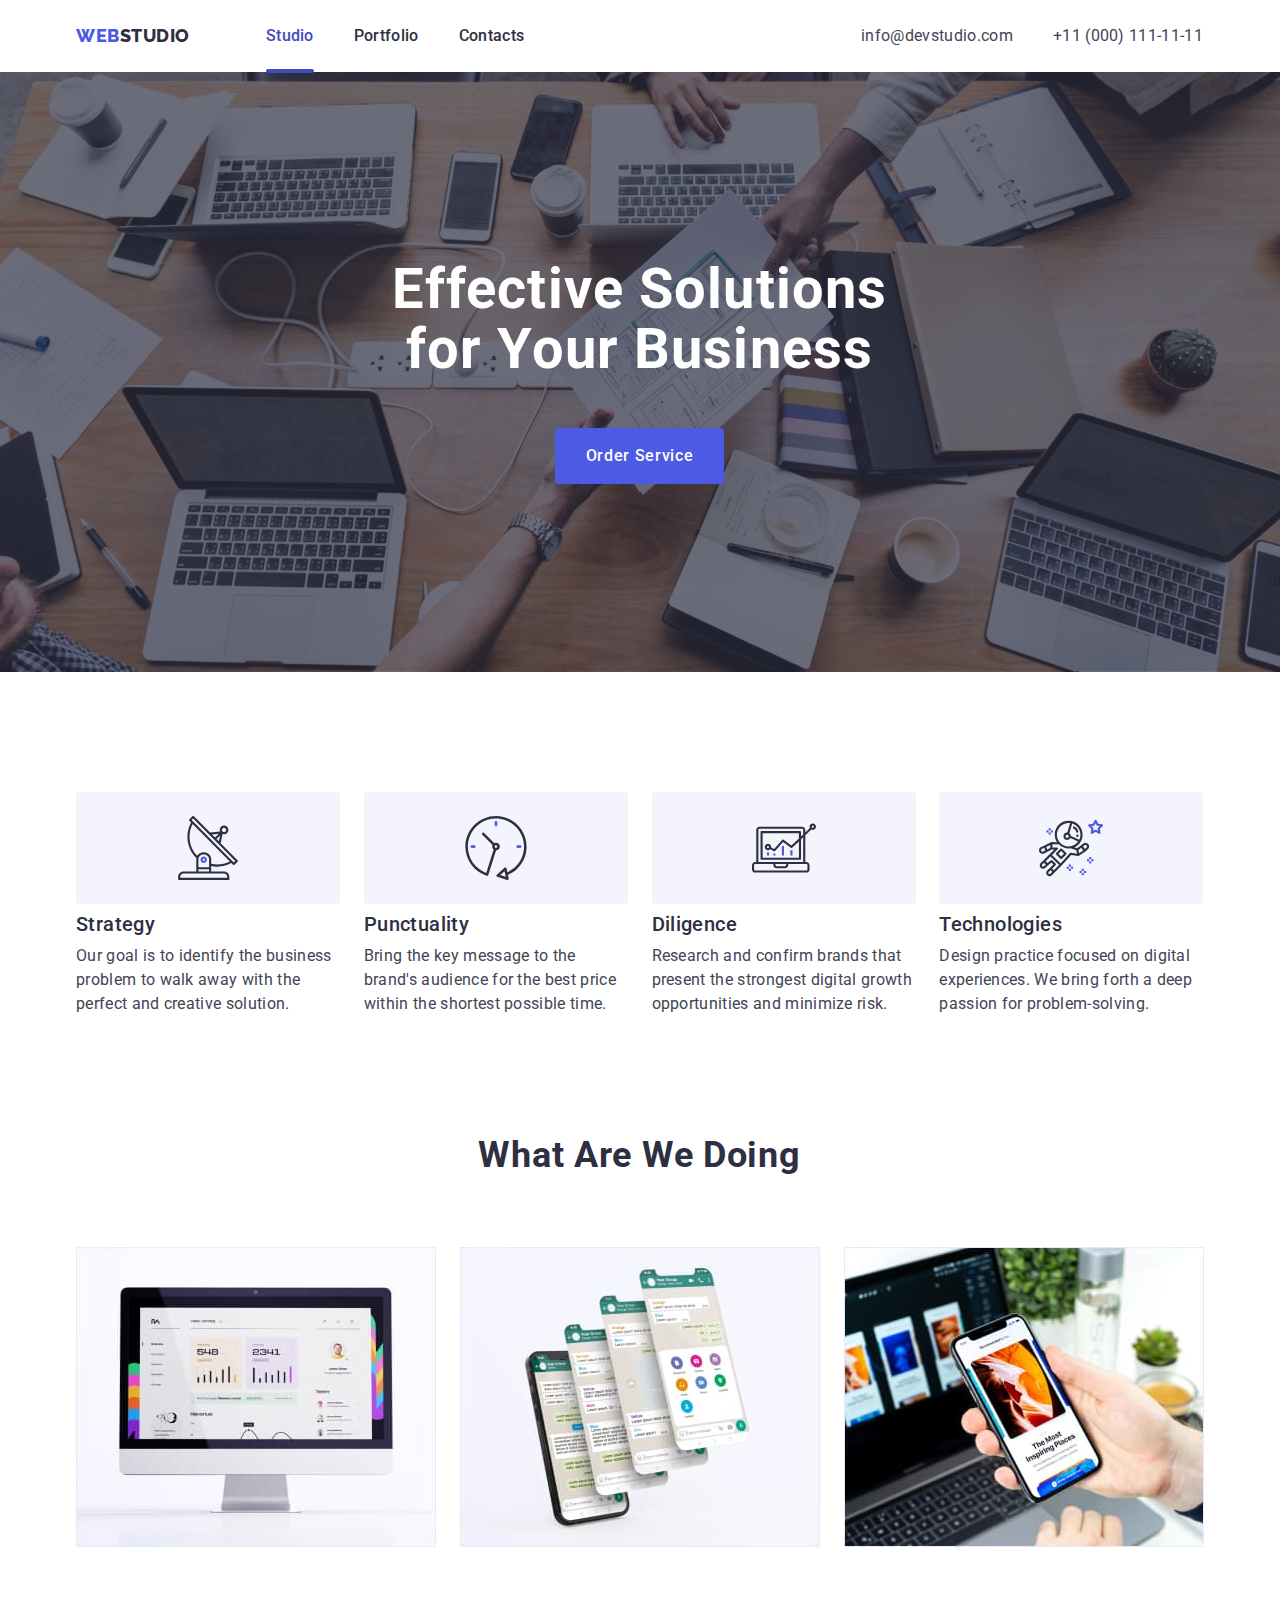
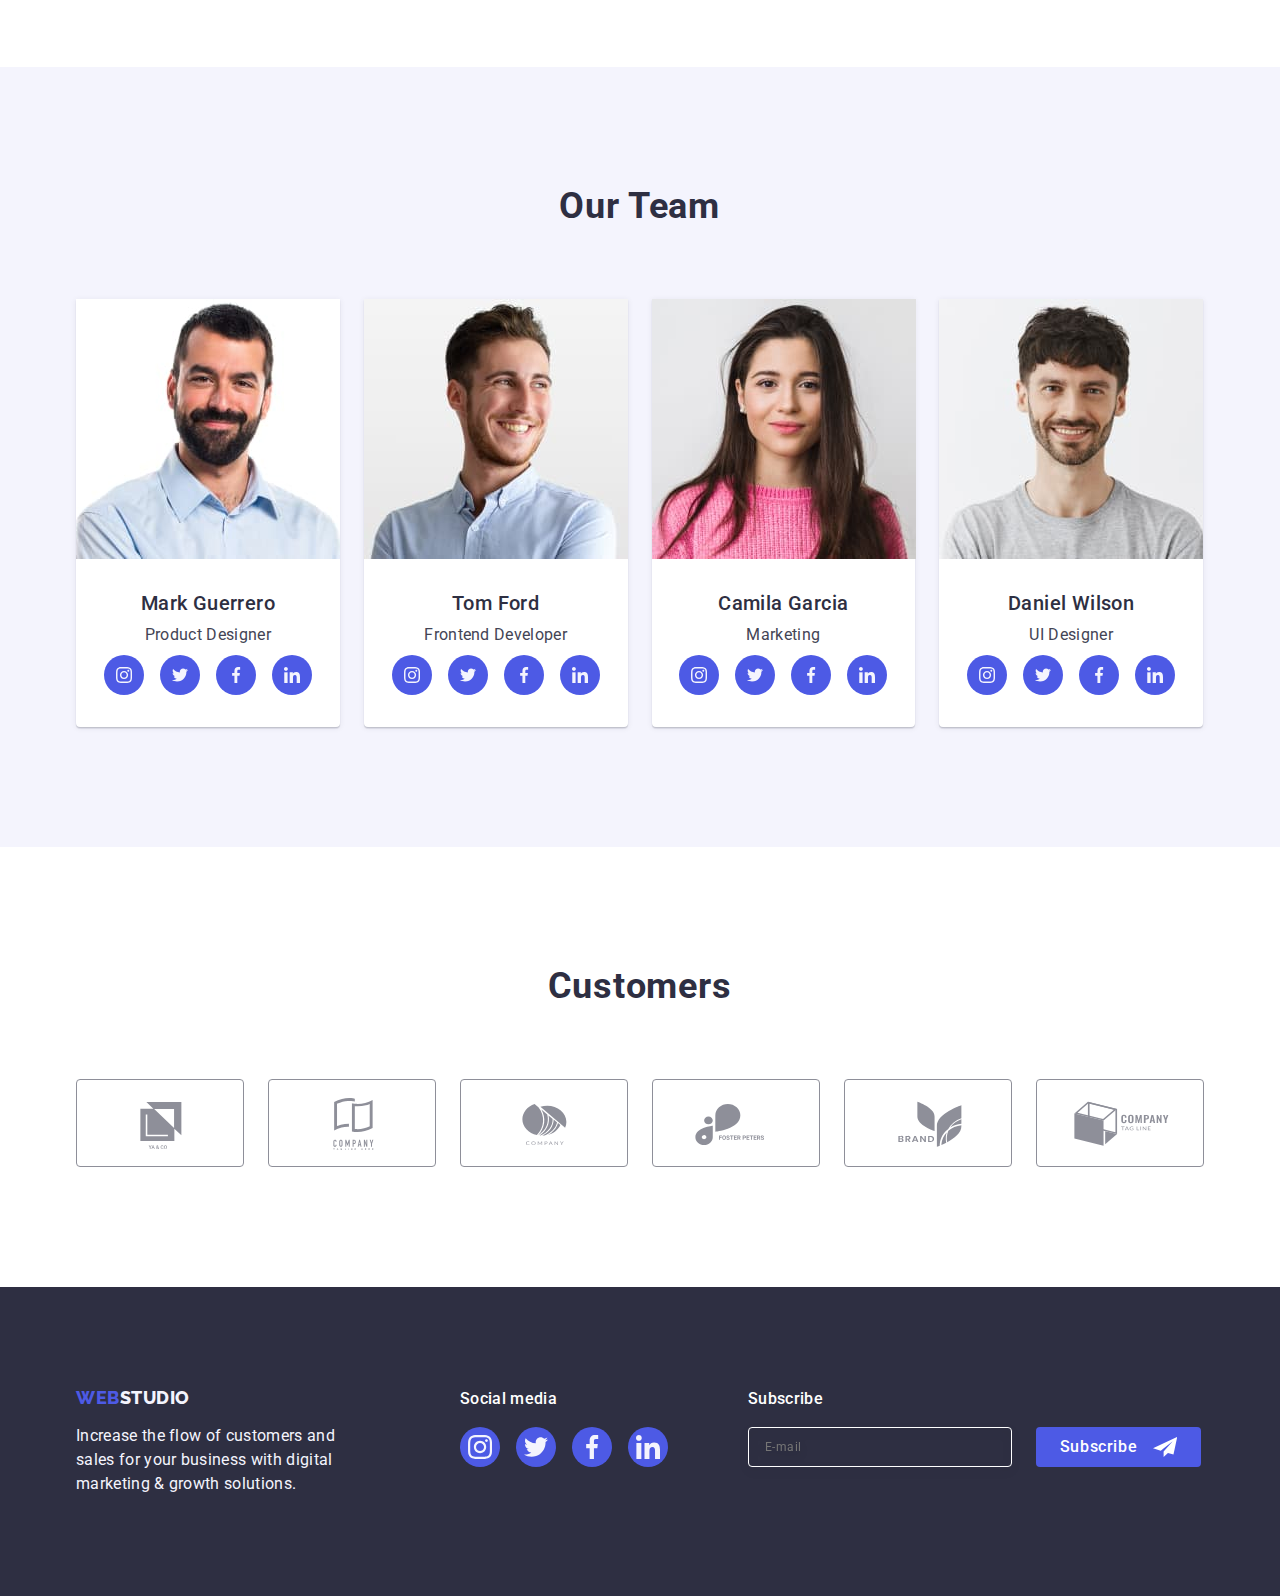
==== commit 75c3e3bd: "final" ====
--- a/index.html
+++ b/index.html
@@ -72,7 +72,7 @@
           heigh="24"
         >
           <svg class="mobile-menu-close-icon" width="8" heigh="8">
-            <use href="/images/icons.svg#icon-cross"></use>
+            <use href="./images/icons.svg#icon-cross"></use>
           </svg>
         </button>
         <div class="mobile-menu-nav">
--- a/css/style.css
+++ b/css/style.css
@@ -57,17 +57,16 @@
 }
 
 .container {
-  padding-right: 15px;
-  padding-left: 15px;
+  width: 100%;
+  margin-left: auto;
+  margin-right: auto;
+  padding-left: 16px;
+  padding-right: 16px;
 }
 
 @media screen and (max-width: 767px) {
   .container {
     width: 428px;
-    padding-left: 16px;
-    padding-right: 16px;
-    margin-right: auto;
-    margin-left: auto;
   }
 
   .section {
@@ -76,11 +75,9 @@
   }
 }
 
-@media screen and (min-width: 768px) {
+@media screen and (min-width: 768px) and (max-width: 1157px) {
   .container {
     width: 768px;
-    padding-right: 16px;
-    padding-left: 16px;
   }
 
   .section {
@@ -92,8 +89,8 @@
 @media screen and (min-width: 1158px) {
   .container {
     width: 1158px;
-    padding-right: 15px;
     padding-left: 15px;
+    padding-right: 16px;
   }
 
   .section {
@@ -102,9 +99,40 @@
   }
 }
 
-.container {
-  margin-left: auto;
-  margin-right: auto;
+@media screen and (min-device-pixel-ratio: 2) and (max-width: 767px),
+  and (min-resolution: 192dpi) and (max-width: 767px),
+  and (min-resolution: 2dppx) and (max-width: 767px) {
+  .hero-section {
+    background-image: linear-gradient(
+        rgba(46, 47, 66, 0.7),
+        rgba(46, 47, 66, 0.7)
+      ),
+      url(../images/hero/bg-mobile@2x.jpg);
+  }
+}
+
+@media screen and (min-device-pixel-ratio: 2) and (min-width: 768px),
+  and (min-resolution: 192dpi) and (min-width: 768px),
+  and (min-resolution: 2dppx) and (min-width: 768px) {
+  .hero-section {
+    background-image: linear-gradient(
+        rgba(46, 47, 66, 0.7),
+        rgba(46, 47, 66, 0.7)
+      ),
+      url(../images/hero/bg-tablet@2x.jpg);
+  }
+}
+
+@media screen and (min-device-pixel-ratio: 2) and (min-width: 1158px),
+  and (min-resolution: 192dpi) and (min-width: 1158px),
+  and (min-resolution: 2dppx) and (min-width: 1158px) {
+  .hero-section {
+    background-image: linear-gradient(
+        rgba(46, 47, 66, 0.7),
+        rgba(46, 47, 66, 0.7)
+      ),
+      url(../images/hero/bg@2x.jpg);
+  }
 }
 
 body {
@@ -118,9 +146,7 @@
   pointer-events: none;
 }
 
-/* Header  */
-
-@media screen and (max-width: 767px) {
+@media screen and (min-width: 288px) and (max-width: 767px) {
   /* Header  */
 
   .menu {
@@ -294,7 +320,7 @@
         rgba(46, 47, 66, 0.7),
         rgba(46, 47, 66, 0.7)
       ),
-      url(/images/hero/bg-mobile.jpg);
+      url(../images/hero/bg-mobile.jpg);
     margin-right: auto;
     margin-left: auto;
     background-repeat: no-repeat;
@@ -305,7 +331,6 @@
     padding-bottom: 112px;
     padding: 112px 0;
     max-width: 1440px;
-    max-height: 432px;
   }
 
   .main-head {
@@ -337,7 +362,7 @@
     height: 56px;
     margin-left: auto;
     margin-right: auto;
-    margin-top: 88px;
+    margin-top: 72px;
     border-radius: 4px;
     box-shadow: 0px 4px 4px rgba(0, 0, 0, 0.15);
     transition-property: background-color;
@@ -556,26 +581,27 @@
     padding: 100px 0;
   }
 
-  .footer-container {
-    display: flex;
-    flex-wrap: wrap;
-    width: 584px;
-    gap: 74px 24px;
-  }
-
   .page-footer-section {
     display: block;
-    margin-right: 120px;
+  }
+
+  .footer-container {
+    display: flex;
+    flex-wrap: wrap;
+    gap: 72px;
+    justify-content: center;
+    max-width: 428px;
   }
 
   .logo-footer {
+    display: flex;
+    justify-content: center;
     font-family: "Raleway", sans-serif;
     font-weight: 800;
     font-size: 18px;
     line-height: 1.17;
     letter-spacing: 0.03em;
     text-transform: uppercase;
-    display: inline-block;
     margin-bottom: 16px;
 
     color: var(--primary-brand-color);
@@ -598,11 +624,22 @@
   }
 
   .second-container-footer {
-    display: inline;
-    width: 208px;
+  }
+
+  .second-container-footer .social-list .social-list-link:hover,
+  .second-container-footer .social-list .social-list-link:focus {
+    background-color: var(--Green-hover);
+  }
+
+  .second-container-footer .social-list {
+    display: flex;
+    justify-content: center;
+    gap: 16px;
   }
 
   .second-text-footer {
+    display: flex;
+    justify-content: center;
     font-weight: 500;
     font-size: 16px;
     line-height: 1.5;
@@ -640,11 +677,12 @@
   /* Footer-form  */
 
   .footer-form-cont {
-    display: flex;
-    flex-wrap: wrap;
+    width: 100%;
   }
 
   .footer-form-field-descr {
+    display: flex;
+    justify-content: center;
     font-weight: 500;
     font-size: 16px;
     line-height: 1.5;
@@ -655,17 +693,20 @@
 
   .footer-form {
     display: flex;
-    align-items: center;
-    justify-content: center;
+    flex-wrap: wrap;
+    align-items: center;
+    justify-content: center;
+    position: relative;
     gap: 24px;
   }
 
   .footer-form-field-wrap {
-    margin-right: 24px;
+    margin-bottom: 16px;
+    width: 100%;
   }
 
   .footer-form-input {
-    width: 264px;
+    width: 100%;
     height: 40px;
     border: 1px solid var(--white-color);
     background-color: transparent;
@@ -710,11 +751,6 @@
     fill: var(--pressed-state-color);
   }
 
-  .page-footer-section {
-    display: block;
-    margin-right: 120px;
-  }
-
   .second-container-footer .social-list .social-list-link:hover,
   .second-container-footer .social-list .social-list-link:focus {
     background-color: var(--Green-hover);
@@ -727,7 +763,7 @@
   align-items: center;
 }
 
-@media screen and (min-width: 768px) {
+@media screen and (min-width: 768px) and (max-width: 1157px) {
   /* Header  */
 
   .mobile-menu-open-btn {
@@ -764,6 +800,12 @@
   .menu-link:hover,
   .menu-link:focus {
     color: var(--pressed-state-color);
+  }
+
+  .page-contacts {
+    display: flex;
+    flex-direction: column;
+    row-gap: 12px;
   }
 
   .logo {
@@ -793,10 +835,6 @@
   .menu-contact-link:hover,
   .menu-contact-link:focus {
     color: var(--pressed-state-color);
-  }
-
-  .menu-contact-item {
-    margin-top: 12px;
   }
 
   .current {
@@ -822,7 +860,7 @@
         rgba(46, 47, 66, 0.7),
         rgba(46, 47, 66, 0.7)
       ),
-      url(/images/hero/bg-tablet.jpg);
+      url(../images/hero/bg-tablet.jpg);
     margin-right: auto;
     margin-left: auto;
     background-repeat: no-repeat;
@@ -1062,13 +1100,13 @@
   .footer-container {
     display: flex;
     flex-wrap: wrap;
+    gap: 74px 24px;
     width: 584px;
-    gap: 74px 24px;
   }
 
   .page-footer-section {
     display: block;
-    margin-right: 120px;
+    width: 264px;
   }
 
   .logo-footer {
@@ -1101,7 +1139,7 @@
   }
 
   .second-container-footer {
-    display: inline;
+    display: block;
     width: 208px;
   }
 
@@ -1158,11 +1196,8 @@
     gap: 24px;
   }
 
-  .footer-form-field-wrap {
-    margin-right: 24px;
-  }
-
   .footer-form-input {
+    color: var(--white-color);
     width: 264px;
     height: 40px;
     border: 1px solid var(--white-color);
@@ -1173,6 +1208,9 @@
     padding-left: 16px;
     filter: drop-shadow(0px 4px 4px rgba(0, 0, 0, 0.15));
     border-radius: 4px;
+  }
+
+  .footer-form-input::placeholder {
     color: var(--white-color);
   }
 
@@ -1193,6 +1231,12 @@
     border: none;
     border-radius: 4px;
     fill: var(--white-color);
+    transition: background-color 250ms cubic-bezier(0.4, 0, 0.2, 1);
+  }
+
+  .footer-form-submit-but:focus,
+  .footer-form-submit-but:hover {
+    background-color: var(--pressed-state-color);
   }
 
   .footer-form-button-icon {
@@ -1208,11 +1252,6 @@
     fill: var(--pressed-state-color);
   }
 
-  .page-footer-section {
-    display: block;
-    margin-right: 120px;
-  }
-
   .second-container-footer .social-list .social-list-link:hover,
   .second-container-footer .social-list .social-list-link:focus {
     background-color: var(--Green-hover);
@@ -1221,6 +1260,14 @@
 
 @media screen and (min-width: 1158px) {
   /* Header  */
+
+  .mobile-menu-open-btn {
+    display: none;
+  }
+
+  .mobile-menu {
+    display: none;
+  }
 
   .page-nav {
     display: flex;
@@ -1617,27 +1664,13 @@
     fill: var(--pressed-state-color);
   }
 
-  /* footer section  */
+  /* Footer  */
 
   .footer-section {
     background-color: var(--head-color);
     padding: 100px 0;
   }
 
-  .text-descr-footer {
-    font-size: 16px;
-    line-height: 1.5;
-    letter-spacing: 0.02em;
-    color: var(--text-color);
-    max-width: 264px;
-  }
-
-  .color-footer {
-    color: var(--light-back-color);
-  }
-
-  /* Footer  */
-
   .footer-container {
     display: flex;
     align-items: baseline;
@@ -1648,9 +1681,39 @@
     margin-right: 120px;
   }
 
-  .second-container-footer .social-list .social-list-link:hover,
-  .second-container-footer .social-list .social-list-link:focus {
-    background-color: var(--Green-hover);
+  .logo-footer {
+    font-family: "Raleway", sans-serif;
+    font-weight: 800;
+    font-size: 18px;
+    line-height: 1.17;
+    letter-spacing: 0.03em;
+    text-transform: uppercase;
+    display: inline-block;
+    margin-bottom: 16px;
+
+    color: var(--primary-brand-color);
+  }
+
+  .part-logo-footer {
+    color: var(--light-back-color);
+  }
+
+  .text-descr-footer {
+    font-size: 16px;
+    line-height: 1.5;
+    letter-spacing: 0.02em;
+    color: var(--text-color);
+    max-width: 264px;
+  }
+
+  .color-footer {
+    color: var(--light-back-color);
+  }
+
+  .second-container-footer {
+    display: block;
+    width: 208px;
+    margin-right: 80px;
   }
 
   .second-text-footer {
@@ -1662,13 +1725,33 @@
     margin-bottom: 16px;
   }
 
-  /* footer form  */
-
-  .footer-form {
-    display: flex;
-    position: relative;
-    gap: 24px;
-  }
+  .social-list {
+    display: flex;
+    justify-content: center;
+    gap: 16px;
+  }
+
+  .social-list-link {
+    display: flex;
+    justify-content: center;
+    align-items: center;
+    width: 40px;
+    height: 40px;
+    border-radius: 50%;
+    background-color: var(--primary-brand-color);
+    transition: background-color 250ms cubic-bezier(0.4, 0, 0.2, 1);
+  }
+
+  .social-list-link:hover,
+  .social-list-link:focus {
+    background-color: var(--pressed-state-color);
+  }
+
+  .social-list-icon {
+    fill: var(--light-back-color);
+  }
+
+  /* Footer-form  */
 
   .footer-form-field-descr {
     font-weight: 500;
@@ -1679,8 +1762,11 @@
     color: var(--white-color);
   }
 
-  .footer-form-field-wrap {
-    margin-right: 24px;
+  .footer-form {
+    display: flex;
+    align-items: center;
+    justify-content: center;
+    gap: 24px;
   }
 
   .footer-form-input {
@@ -1718,6 +1804,20 @@
 
   .footer-form-button-icon {
     margin-left: 16px;
+  }
+
+  .logo-svg {
+    fill: currentColor;
+  }
+
+  .logo-svg:hover,
+  .logo-svg:focus {
+    fill: var(--pressed-state-color);
+  }
+
+  .second-container-footer .social-list .social-list-link:hover,
+  .second-container-footer .social-list .social-list-link:focus {
+    background-color: var(--Green-hover);
   }
 }
 
